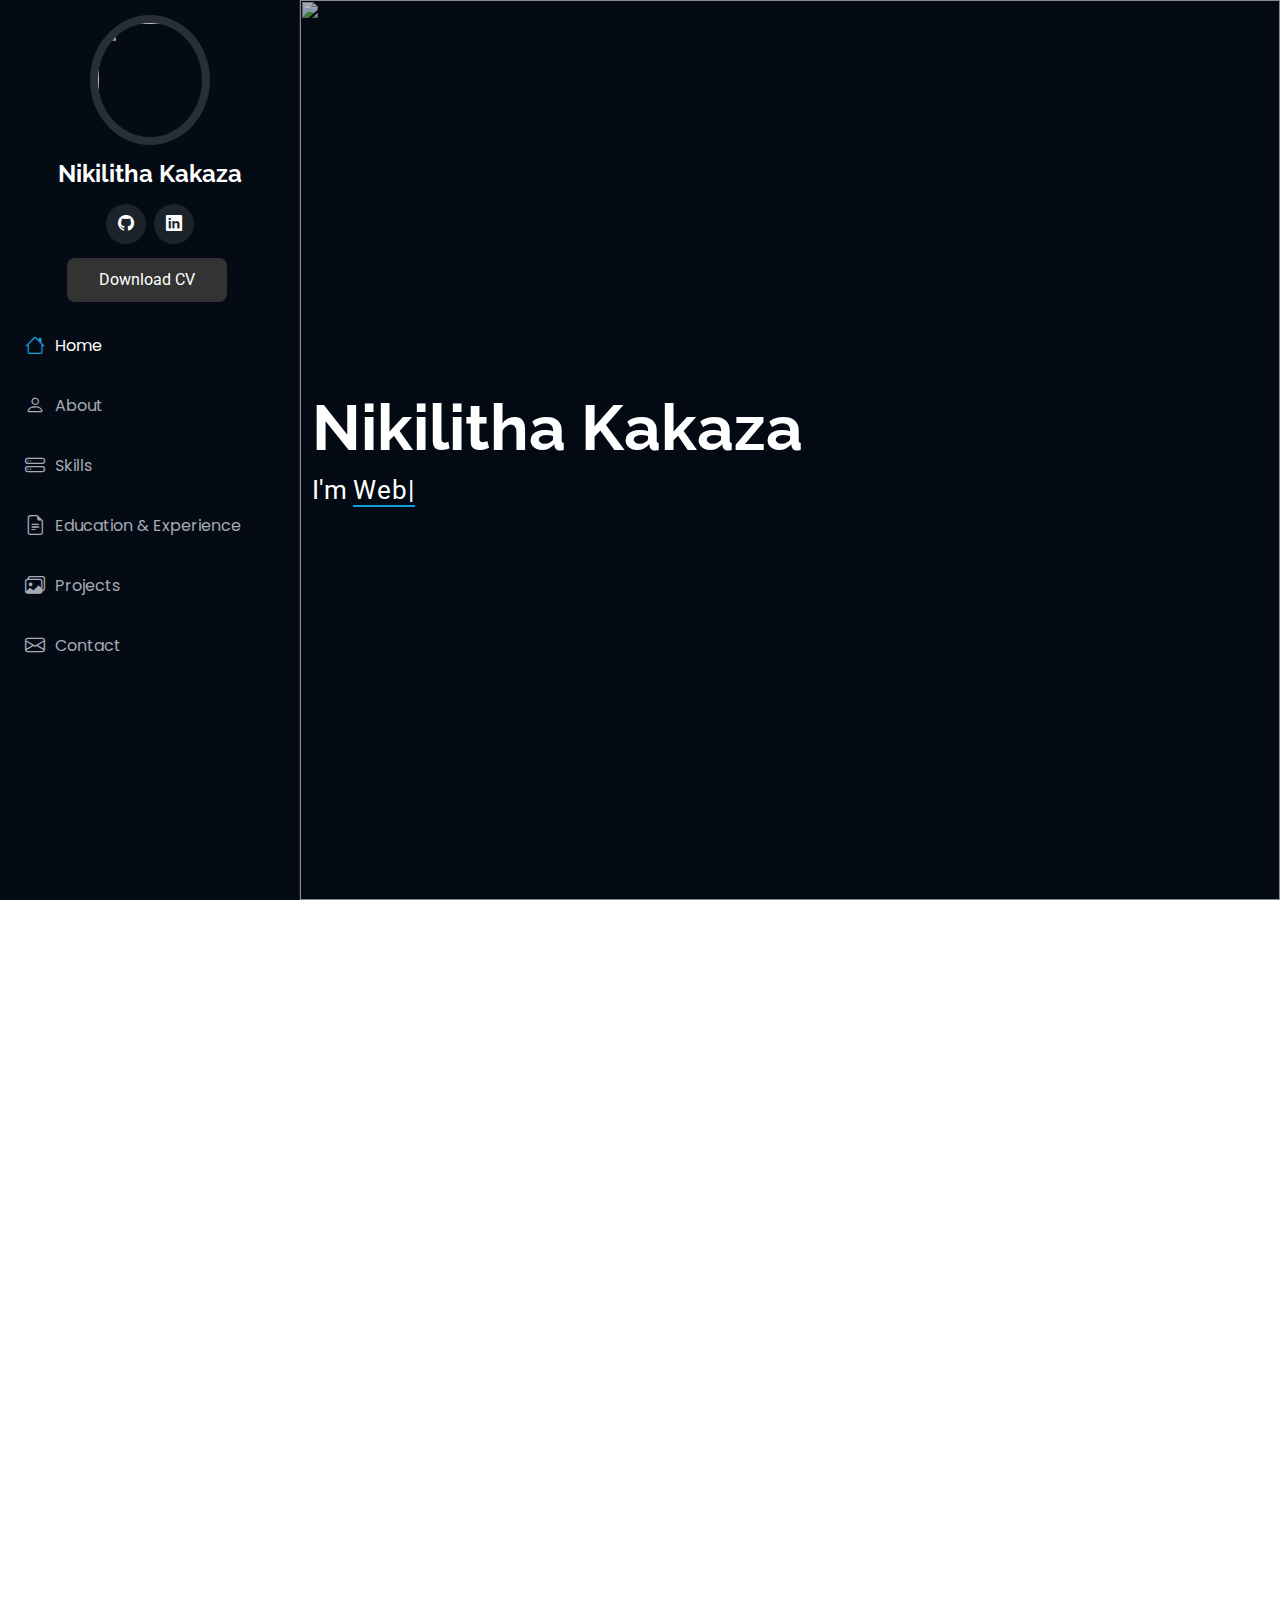
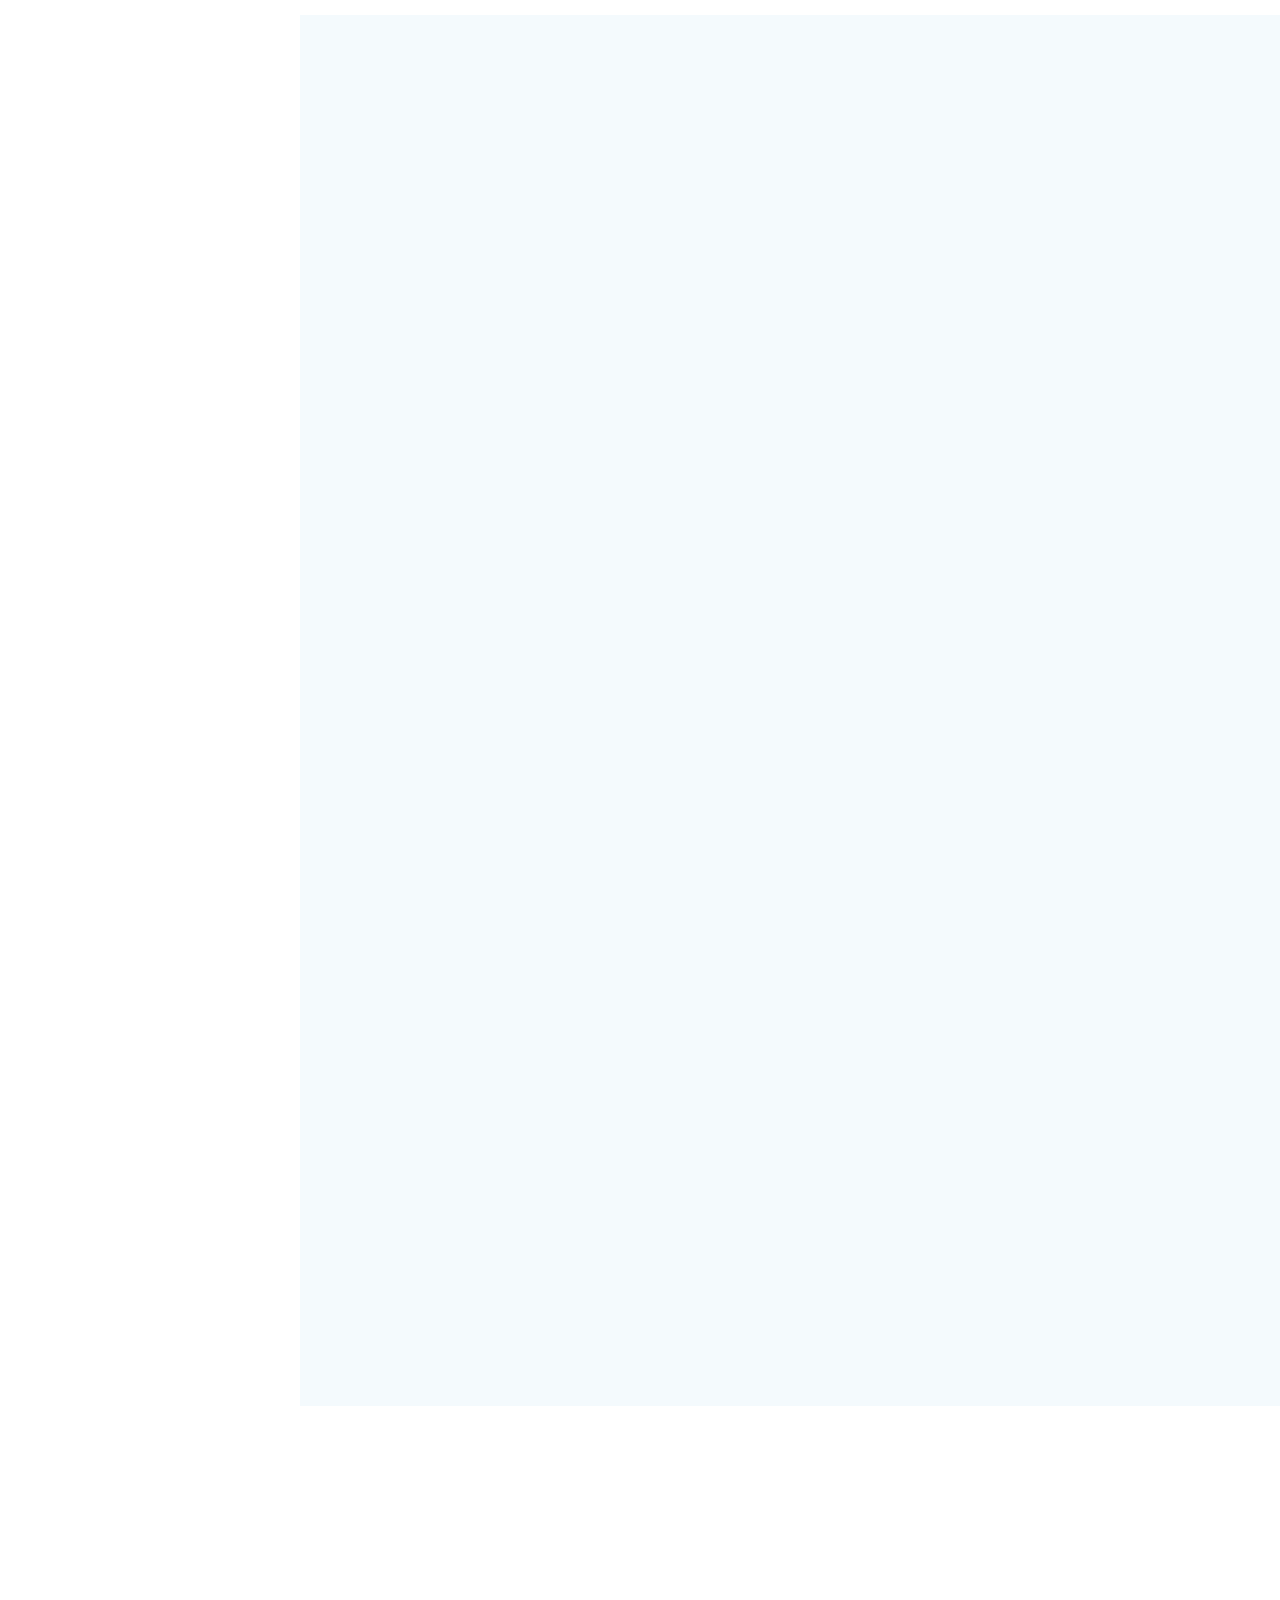
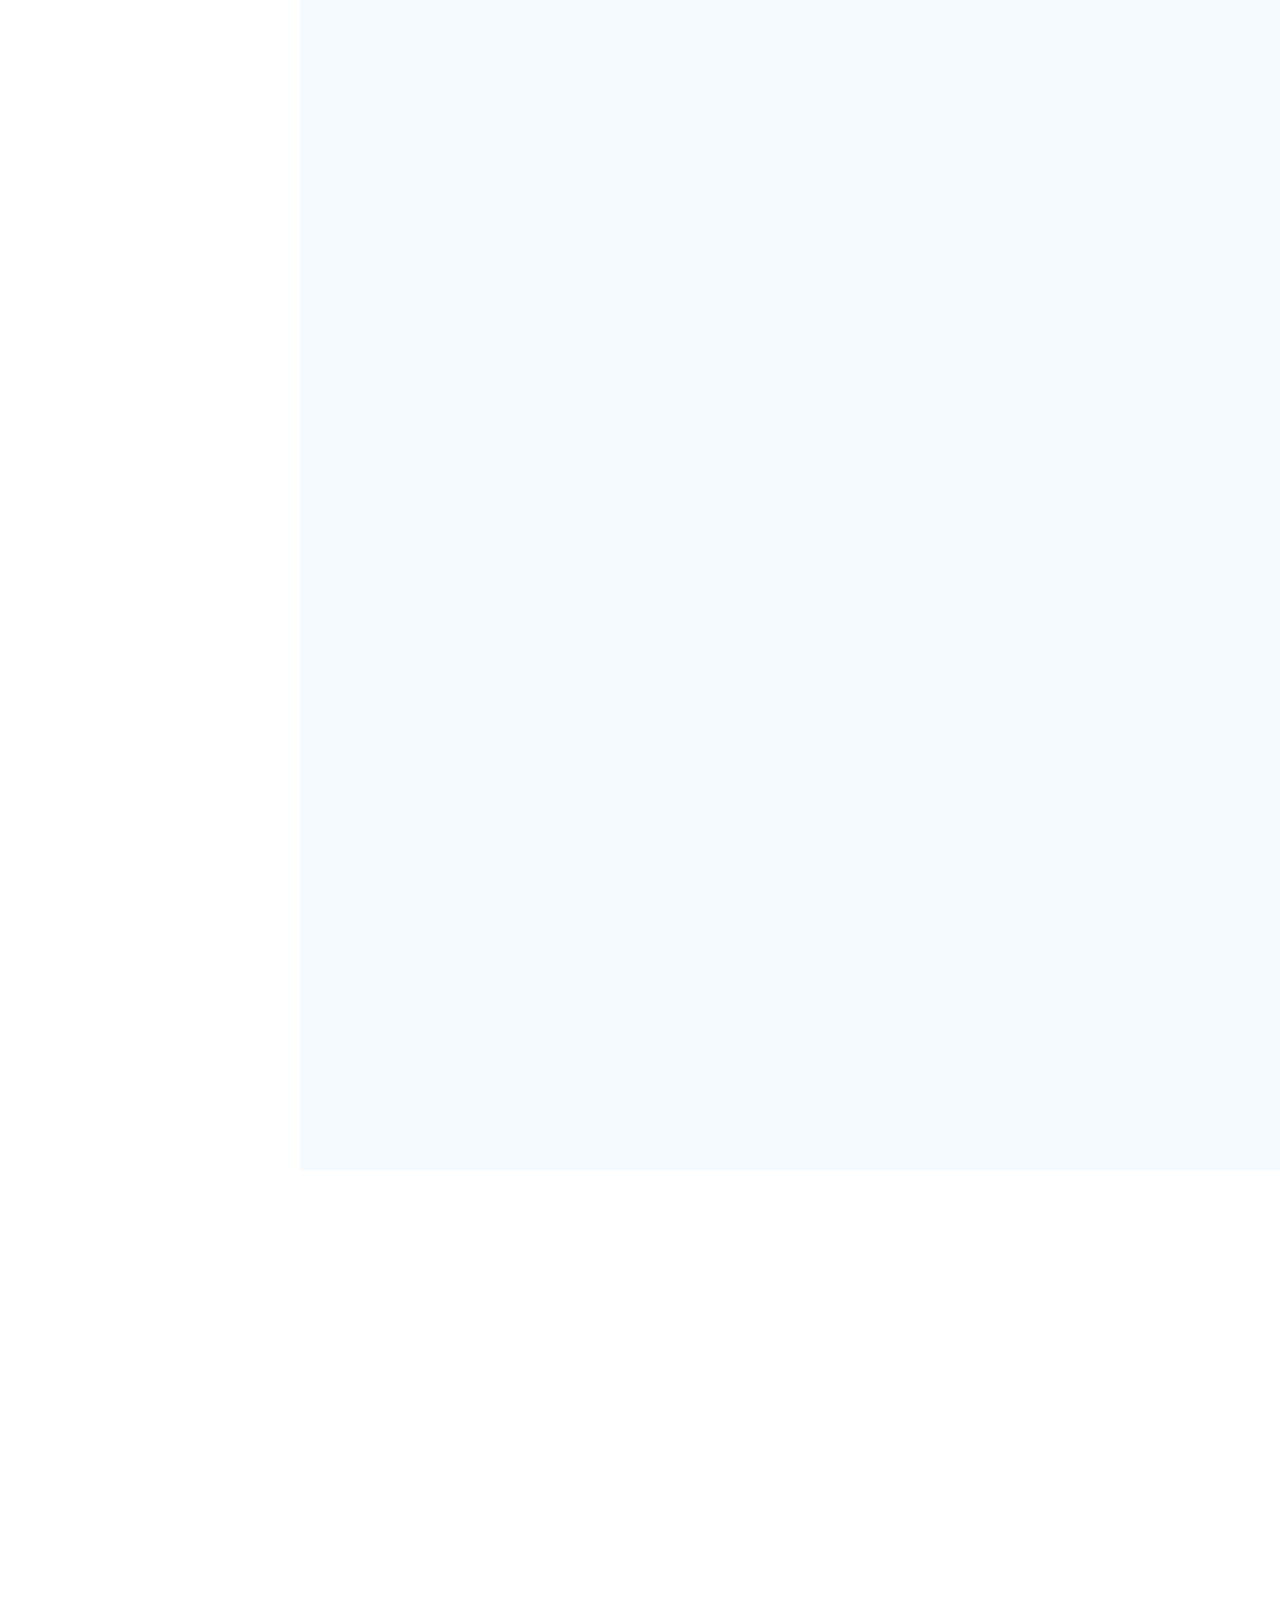
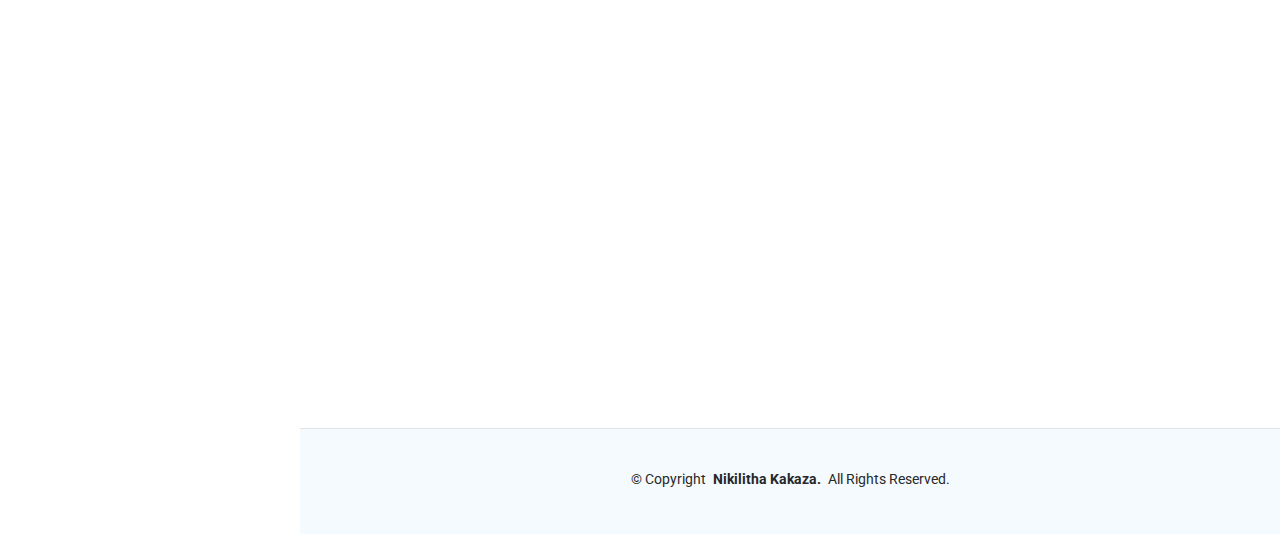
==== index.html @ fc27fd87 "editing projects" ====
<!DOCTYPE html>
<html lang="en">

<head>
  <meta charset="utf-8">
  <meta content="width=device-width, initial-scale=1.0" name="viewport">
  <title>Nikilitha Kakaza</title>
  <meta content="" name="description">
  <meta content="" name="keywords">

  <!-- Favicons -->
  <link href="assets/img/favicon.png" rel="icon">
  <link href="assets/img/apple-touch-icon.png" rel="apple-touch-icon">
  <link rel="stylesheet" href="https://cdnjs.cloudflare.com/ajax/libs/font-awesome/6.0.0-beta3/css/all.min.css">


  <!-- Fonts -->
  <link href="https://fonts.googleapis.com" rel="preconnect">
  <link href="https://fonts.gstatic.com" rel="preconnect" crossorigin>
  <link href="https://fonts.googleapis.com/css2?family=Roboto:ital,wght@0,100;0,300;0,400;0,500;0,700;0,900;1,100;1,300;1,400;1,500;1,700;1,900&family=Poppins:ital,wght@0,100;0,200;0,300;0,400;0,500;0,600;0,700;0,800;0,900;1,100;1,200;1,300;1,400;1,500;1,600;1,700;1,800;1,900&family=Raleway:ital,wght@0,100;0,200;0,300;0,400;0,500;0,600;0,700;0,800;0,900;1,100;1,200;1,300;1,400;1,500;1,600;1,700;1,800;1,900&display=swap" rel="stylesheet">

  <!-- Vendor CSS Files -->
  <link href="assets/vendor/bootstrap/css/bootstrap.min.css" rel="stylesheet">
  <link href="assets/vendor/bootstrap-icons/bootstrap-icons.css" rel="stylesheet">
  <link href="assets/vendor/aos/aos.css" rel="stylesheet">
  <link href="assets/vendor/glightbox/css/glightbox.min.css" rel="stylesheet">
  <link href="assets/vendor/swiper/swiper-bundle.min.css" rel="stylesheet">

  <!-- Main CSS File -->
  <link href="assets/css/main.css" rel="stylesheet">

  <!-- =======================================================
  * Template Name: iPortfolio
  * Template URL: https://bootstrapmade.com/iportfolio-bootstrap-portfolio-websites-template/
  * Updated: Jun 29 2024 with Bootstrap v5.3.3
  * Author: BootstrapMade.com
  * License: https://bootstrapmade.com/license/
  ======================================================== -->
</head>

<body class="index-page">

  <header id="header" class="header dark-background d-flex flex-column">
    <i class="header-toggle d-xl-none bi bi-list"></i>

    <div class="profile-img">
      <img id="prof" src="https://nikilitha26.github.io/vue.jsImages/WhatsApp%20Image%202024-10-18%20at%2014.58.15_c4667568.jpg" alt="" class="img-fluid rounded-circle">
    </div>

    <a href="index.html" class="logo d-flex align-items-center justify-content-center">
      <!-- Uncomment the line below if you also wish to use an image logo -->
      <!-- <img src="assets/img/logo.png" alt=""> -->
      <h1 class="sitename">Nikilitha Kakaza</h1>
    </a>

    <div class="social-links text-center">
      <!-- <a href="#" class="twitter"><i class="bi bi-twitter-x"></i></a> -->
      <!-- <a href="#" class="facebook"><i class="bi bi-facebook"></i></a> -->
      <!-- <a href="#" class="instagram"><i class="bi bi-instagram"></i></a> -->
      <!-- <a href="#" class="google-plus"><i class="bi bi-skype"></i></a> -->
      <a href="https://github.com/Nikilitha26" class="github"><i class="bi bi-github"></i></a>
      <a href="https://www.linkedin.com/in/nikilitha-kakaza-5a86462b9/" class="linkedin"><i class="bi bi-linkedin"></i></a>
      
    </div>
    <a href="https://nikilitha26.github.io/vue.jsImages/Nikilitha_Kakaza_Resume_61.pdf" download>
      <button id="btn" class="animate__animated animate__pulse animate__repeat animate__infinite">
          Download CV
      </button>
  </a>
    <!-- <a
      href="https://nikilitha26.github.io/vue.jsImages/Nikilitha_Kakaza_Resume_61.pdf"
      download
    >
      <button
        
      >
        Download CV
      </button>
    </a> -->


    <nav id="navmenu" class="navmenu">
      <ul>
        <li><a href="#hero" class="active"><i class="bi bi-house navicon"></i>Home</a></li>
        <li><a href="#about"><i class="bi bi-person navicon"></i> About</a></li>
        <li><a href="#skills"><i class="bi bi-hdd-stack navicon"></i> Skills</a></li>
        <li><a href="#resume"><i class="bi bi-file-earmark-text navicon"></i> Education & Experience</a></li>
        <li><a href="#projects"><i class="bi bi-images navicon"></i> Projects</a></li>
        <!-- <li class="dropdown"><a href="#"><i class="bi bi-menu-button navicon"></i> <span>Dropdown</span> <i class="bi bi-chevron-down toggle-dropdown"></i></a>
          <ul>
            <li><a href="#">Dropdown 1</a></li>
            <li class="dropdown"><a href="#"><span>Deep Dropdown</span> <i class="bi bi-chevron-down toggle-dropdown"></i></a>
              <ul>
                <li><a href="#">Deep Dropdown 1</a></li>
                <li><a href="#">Deep Dropdown 2</a></li>
                <li><a href="#">Deep Dropdown 3</a></li>
                <li><a href="#">Deep Dropdown 4</a></li>
                <li><a href="#">Deep Dropdown 5</a></li>
              </ul>
            </li>
            <li><a href="#">Dropdown 2</a></li>
            <li><a href="#">Dropdown 3</a></li>
            <li><a href="#">Dropdown 4</a></li>
          </ul>
        </li> -->
        <li><a href="#contact"><i class="bi bi-envelope navicon"></i> Contact</a></li>
      </ul>
    </nav>

  </header>

  <main class="main">

    <!-- Hero Section -->
    <section id="hero" class="hero section dark-background">

      <img src="https://i.pinimg.com/736x/fa/07/6d/fa076d5eebe1a1ae8c7dc89ab86871b8.jpg" alt="" data-aos="fade-in" class="">

      <div class="container" data-aos="fade-up" data-aos-delay="100">
        <h2>Nikilitha Kakaza</h2>
        <p>I'm <span class="typed" data-typed-items="Web Developer,UI/UX Designer,A Freelancer">Designer</span><span class="typed-cursor typed-cursor--blink" aria-hidden="true"></span><span class="typed-cursor typed-cursor--blink" aria-hidden="true"></span></p>
      </div>

    </section><!-- /Hero Section -->

    <!-- About Section -->
    <section id="about" class="about section">

      <!-- Section Title -->
      <div class="container section-title" data-aos="fade-up">
        <h2>About</h2>
        <!-- <p>Magnam dolores commodi suscipit. Necessitatibus eius consequatur ex aliquid fuga eum quidem. Sit sint consectetur velit. Quisquam quos quisquam cupiditate. Et nemo qui impedit suscipit alias ea. Quia fugiat sit in iste officiis commodi quidem hic quas.</p> -->
      </div><!-- End Section Title -->

      <div class="container" data-aos="fade-up" data-aos-delay="100">

        <div class="row gy-4 justify-content-center">
          <div class="col-lg-4">
            <img id="aboutpic" src="https://nikilitha26.github.io/vue.jsImages/WhatsApp%20Image%202024-10-18%20at%2014.58.15_c4667568.jpg" class="img-fluid" alt="">
          </div>
          <div class="col-lg-8 content">
            <h2>Web Developer &amp; UI/UX Designer.</h2>
            <!-- <p class="fst-italic py-3">
              Lorem ipsum dolor sit amet, consectetur adipiscing elit, sed do eiusmod tempor incididunt ut labore et dolore
              magna aliqua.
            </p> -->
            <div id="web" class="row">
              <div class="col-lg-6">
                <ul>
                  <li><i class="bi bi-chevron-right"></i> <strong>Birthday:</strong> <span>26 June 2003</span></li>
                  <!-- <li><i class="bi bi-chevron-right"></i> <strong>Website:</strong> <span>www.example.com</span></li> -->
                  <li><i class="bi bi-chevron-right"></i> <strong>Phone:</strong> <span>+27 82 402 1820</span></li>
                  <li><i class="bi bi-chevron-right"></i> <strong>City:</strong> <span>Cape Town, South Africa</span></li>
                </ul>
              </div>
              <div class="col-lg-6">
                <ul>
                  <li><i class="bi bi-chevron-right"></i> <strong>Age:</strong> <span>22</span></li>
                  <!-- <li><i class="bi bi-chevron-right"></i> <strong>Degree:</strong> <span>Master</span></li> -->
                  <li><i class="bi bi-chevron-right"></i> <strong>Email:</strong> <span>kakazanikilitha544@gmail.com</span></li>
                  <li><i class="bi bi-chevron-right"></i> <strong>Freelance:</strong> <span>Available</span></li>
                </ul>
              </div>
            </div>
            <p id="py-3" class="py-3">
              My name is Nikilitha Kakaza.I chose web development because I think having an online presence is essential to any business's
               success. Although I am aware of the opportunities, I would prefer to concentrate on coding and designing stunning websites 
               rather than freelancing. I like to cook and doing make-up(content creation) on my spare time. I graduted in 2024, I graduated 
               in Psychology at the Nelson Mandela University. I did this course becaus I was not sure of what I really wanted at first, but 
               now I finally dicided to do coding which I enjoy so much. A true defination of 'follow what your heart desires'. I love exploring
                and trying out new ideas based on the knowledge I have, so if you think you share the same sentiment as mine, don't be scared to 
                contact me and we shall work magic. 😊"
            </p>
          </div>
        </div>

      </div>

    </section><!-- /About Section -->

    <!-- Stats Section -->
    <!-- <section id="stats" class="stats section">

      <div class="container" data-aos="fade-up" data-aos-delay="100">

        <div class="row gy-4">

          <div class="col-lg-3 col-md-6">
            <div class="stats-item">
              <i class="bi bi-emoji-smile"></i>
              <span data-purecounter-start="0" data-purecounter-end="232" data-purecounter-duration="1" class="purecounter"></span>
              <p><strong>Happy Clients</strong> <span>consequuntur quae</span></p>
            </div> -->
          <!-- End Stats Item -->

          <!-- <div class="col-lg-3 col-md-6">
            <div class="stats-item">
              <i class="bi bi-journal-richtext"></i>
              <span data-purecounter-start="0" data-purecounter-end="521" data-purecounter-duration="1" class="purecounter"></span>
              <p><strong>Projects</strong> <span>adipisci atque cum quia aut</span></p>
            </div> -->
          <!-- End Stats Item -->

          <!-- <div class="col-lg-3 col-md-6">
            <div class="stats-item">
              <i class="bi bi-headset"></i>
              <span data-purecounter-start="0" data-purecounter-end="1453" data-purecounter-duration="1" class="purecounter"></span>
              <p><strong>Hours Of Support</strong> <span>aut commodi quaerat</span></p>
            </div> -->
          <!-- End Stats Item -->

          <!-- <div class="col-lg-3 col-md-6">
            <div class="stats-item">
              <i class="bi bi-people"></i>
              <span data-purecounter-start="0" data-purecounter-end="32" data-purecounter-duration="1" class="purecounter"></span>
              <p><strong>Hard Workers</strong> <span>rerum asperiores dolor</span></p>
            </div> -->
          <!-- End Stats Item -->

        <!-- </div>

      </div> -->

    <!-- /Stats Section -->

    <!-- Skills Section -->
    <section id="skills" class="skills section light-background">
      <!-- Section Title -->
      <div class="container section-title" data-aos="fade-up">
        <h2>Skills</h2>
        <!-- <p>Necessitatibus eius consequatur ex aliquid fuga eum quidem sint consectetur velit</p> -->
      </div><!-- End Section Title -->
    
      <div class="container" data-aos="fade-up" data-aos-delay="100">
        <div class="row skills-content skills-animation">
          <div class="col-lg-3 col-md-6 skill-item">
            <i id="ht" class="fab fa-html5"></i>
            <span class="skill">HTML</span>
          </div><!-- End Skills Item -->
          <div class="col-lg-3 col-md-6 skill-item">
            <i id="ht" class="fab fa-css3-alt"></i>
            <span class="skill">CSS</span>
          </div><!-- End Skills Item -->
          <div class="col-lg-3 col-md-6 skill-item">
            <i id="ht" class="fab fa-js-square"></i>
            <span class="skill">JavaScript</span>
          </div><!-- End Skills Item -->
          <div class="col-lg-3 col-md-6 skill-item">
            <i id="ht" class="fab fa-bootstrap"></i>
            <span class="skill">Bootstrap</span>
          </div><!-- End Skills Item -->
          <div class="col-lg-3 col-md-6 skill-item">
            <i id="ht" class="fab fa-vuejs"></i>
            <span class="skill">Vue.js</span>
          </div><!-- End Skills Item -->
          <div class="col-lg-3 col-md-6 skill-item">
            <i id="ht" class="fas fa-database"></i>
            <span class="skill">MySQL</span>
          </div><!-- End Skills Item -->
          <div class="col-lg-3 col-md-6 skill-item">
            <i id="ht" class="fab fa-node-js"></i>
            <span class="skill">Node.js</span>
          </div><!-- End Skills Item -->
          <div class="col-lg-3 col-md-6 skill-item">
            <i id="ht" class="fab fa-figma"></i>
            <span class="skill">Figma</span>
          </div><!-- End Skills Item -->
          <div class="col-lg-3 col-md-6 skill-item">
            <i id="ht" class="fab fa-wordpress"></i>
            <span class="skill">WordPress/CMS</span>
          </div><!-- End Skills Item -->
          <div class="col-lg-3 col-md-6 skill-item">
            <i id="ht" class="fas fa-ear-listen"></i>
            <span class="skill">Good Listener</span>
          </div><!-- End Skills Item -->
          <div class="col-lg-3 col-md-6 skill-item">
            <i id="ht" class="fas fa-clock"></i>
            <span class="skill">Punctual</span>
          </div><!-- End Skills Item -->
          <div class="col-lg-3 col-md-6 skill-item">
            <i id="ht" class="fas fa-comments"></i>
            <span class="skill">Communicator</span>
          </div><!-- End Skills Item -->
        </div>
        
      
    <!-- Badges Section -->
    <div class="container section-title" data-aos="fade-up" style="margin-top: 40px;">
      <h2>Badges</h2>
    </div>
    <div class="row skills-content skills-animation">
      <div class="col-lg-4 col-md-4 skill-item">
        <i id="hi" class="fab fa-aws"></i>
        <span class="skill">AWS</span>
        <a href="https://nikilitha26.github.io/vue.jsImages/CISCO%20Certificate.pdf"><i class="fas fa-external-link-alt"></i></a>
      </div><!-- End Badges Item -->
      <div class="col-lg-4 col-md-4 skill-item">
        <i id="hi" class="fab fa-linux"></i>
        <span class="skill">Linux</span>
        <a href="https://nikilitha26.github.io/vue.jsImages/LinuxUnhatched20241011-7-rrqg0p.pdf"><i class="fas fa-external-link-alt"></i></a>
      </div><!-- End Badges Item -->
      <div class="col-lg-4 col-md-4 skill-item">
        <i id="hi" class="fas fa-network-wired"></i>
        <span class="skill">Cisco Operating Systems</span>
        <a href="https://nikilitha26.github.io/vue.jsImages/Operating_Systems_Basics_Badge20241011-7-gvw28u.pdf"><i class="fas fa-external-link-alt"></i></a>
      </div><!-- End Badges Item -->
      <div class="col-lg-4 col-md-4 skill-item">
        <i id="hi" class="fab fa-js"></i>
        <span class="skill">Cisco JS Essential-2</span>
        <a href="https://nikilitha26.github.io/vue.jsImages/JavaScript_Essentials_2_Badge20241129-24-6tbh4o.pdf"><i class="fas fa-external-link-alt"></i></a>
      </div><!-- End Badges Item -->
      <div class="col-lg-4 col-md-4 skill-item">
        <i id="hi" class="fab fa-python"></i>
        <span class="skill">Python Essential-1</span>
        <a href="https://nikilitha26.github.io/vue.jsImages/Python%20Essential%201.pdf"><i class="fas fa-external-link-alt"></i></a>
      </div><!-- End Badges Item -->
      <div class="col-lg-4 col-md-4 skill-item">
        <i id="hi" class="fab fa-wordpress"></i>
        <span class="skill">WordPress Portfolio</span>
        <a href="https://nikilitha26.github.io/vue.jsImages/WordPress.png"><i class="fas fa-external-link-alt"></i></a>
      </div><!-- End Badges Item -->
      <div id="hey" class="col-lg-4 col-md-4 skill-item">
        <i id="hi" class="fab fa-wordpress"></i>
        <span class="skill">WordPress eCommerce</span>
        <a href="https://nikilitha26.github.io/vue.jsImages/APIs.png"><i class="fas fa-external-link-alt"></i></a>
      </div><!-- End Badges Item -->
        </div>
      </div>
    </section><!-- /Skills Section -->
    
    
    
    

    <!-- Education & Experience Section -->
    <section id="resume" class="resume section">

      <!-- Section Title -->
      <div class="container section-title" data-aos="fade-up">
        <h2>Education & Experience</h2>
        <!-- <p>Magnam dolores commodi suscipit. Necessitatibus eius consequatur ex aliquid fuga eum quidem. Sit sint consectetur velit. Quisquam quos quisquam cupiditate. Et nemo qui impedit suscipit alias ea. Quia fugiat sit in iste officiis commodi quidem hic quas.</p> -->
      </div><!-- End Section Title -->

      <div class="container">

        <div class="row">

          <div class="col-lg-6" data-aos="fade-up" data-aos-delay="100">
            <h3 class="resume-title">Sumary</h3>

            <div class="resume-item pb-0">
              <h4>Nikilitha Kakaza</h4>
              <p><em>Innovative and deadline-driven Web Developer with 10 months of experience designing and developing user-centered digital/print websites from initial concept to final, polished deliverable.</em></p>
              <ul>
                <li>Khayelitsha,Cape Town</li>
                <li>+27 82 402 1820</li>
                <li>kakazanikilitha544@gmail.com</li>
              </ul>
            </div><!-- Edn Resume Item -->

            <h3 class="resume-title">Education</h3>
            <div class="resume-item">
              <h4>Grade 8</h4>
              <h5>2017 - 2020</h5>
              <p><em>Zola Bussiness High School, CPT</em></p>
              <p>I did my grade 8 in this institution.</p>
            </div><!-- Edn Resume Item -->
            <div class="resume-item">
              <h4>Matric Certificate</h4>
              <h5>2017 - 2020</h5>
              <p><em>Intlanganiso Senior Secondary School, CPT</em></p>
              <p>I did the rest of my high school years in this institution (grade 9-12). I passed my metric in this school.</p>
            </div><!-- Edn Resume Item -->
            <div class="resume-item">
              <h4>Bachelor Of Arts In Psychology</h4>
              <h5>2021 - 2023</h5>
              <p><em>Nelson Mandela University, PE</em></p>
              <p>I started my university journey in this institution and I graduated early in April 2024.</p>
            </div><!-- Edn Resume Item -->
            <div class="resume-item">
              <h4>Web Development</h4>
              <h5>2024 - 2024</h5>
              <p><em>Life Choices Academy, CPT</em></p>
              <p>Started my coding journey in this academy. Studying to become a full stack web developer.</p>
            </div><!-- Edn Resume Item -->

          </div>

          <div class="col-lg-6" data-aos="fade-up" data-aos-delay="200">
            <h3 class="resume-title">Professional Experience</h3>
            <div class="resume-item">
              <h4>Architect Job Shadowing</h4>
              <h5>2019(5 days)</h5>
              <p><em>dhk Architects, CPT </em></p>
              <ul>
                <li>I learned about the architectural design process, from initial sketches to detailed plans.</li>
                <li>I gained insight into project management and coordination with different teams. </li>
                <li>I developed proficiency in using architectural software like AutoCAD and Revit.</li>
                <li>I observed client meetings and presentations to understand effective communication in architecture.</li>
              </ul>
            </div><!-- Edn Resume Item -->

            <div class="resume-item">
              <h4>Web Developer & UI/UX Designer</h4>
              <h5>2024 - Present</h5>
              <p><em>Life Choices Studio</em></p>
              <ul>
                <li>I developed and maintained websites, focusing on improving user experience.</li>
                <li>I collaborated with designers and back-end developers to implement new features, using Python& C# (FLASK)</li>
                <li>I gained hands-on experience with HTML, CSS, JavaScript, and various frameworks.</li>
                <li>I participated in code reviews and learned best practices for web development.</li>
              </ul>
            </div><!-- Edn Resume Item -->

          </div>

        </div>

      </div>

    </section><!-- /Resume Section -->

    <!-- Portfolio Section -->
    <section id="projects" class="portfolio section light-background">

      <!-- Section Title -->
      <div class="container section-title" data-aos="fade-up">
        <h2>Projects</h2>
        <!-- <p>Magnam dolores commodi suscipit. Necessitatibus eius consequatur ex aliquid fuga eum quidem. Sit sint consectetur velit. Quisquam quos quisquam cupiditate. Et nemo qui impedit suscipit alias ea. Quia fugiat sit in iste officiis commodi quidem hic quas.</p> -->
      </div><!-- End Section Title -->

      <div class="container">

        <div class="isotope-layout" data-default-filter="*" data-layout="masonry" data-sort="original-order">

          <!-- <ul class="portfolio-filters isotope-filters" data-aos="fade-up" data-aos-delay="100">
            <li data-filter="*" class="filter-active">All</li>
            <li data-filter=".filter-app">App</li>
            <li data-filter=".filter-product">Product</li>
            <li data-filter=".filter-branding">Branding</li>
            <li data-filter=".filter-books">Books</li> -->
          </ul><!-- End Portfolio Filters -->

          <div class="row gy-4 isotope-container" data-aos="fade-up" data-aos-delay="200">

            <div class="col-lg-4 col-md-6 portfolio-item isotope-item filter-app">
              <div class="portfolio-content h-100">
                <img id="imgg" src="https://i.pinimg.com/736x/bf/8f/fd/bf8ffd20c0edee838d20063d71db2ba4.jpg" class="img-fluid" alt="">
                <div class="portfolio-info">
                  <h4>TrendFusion</h4>
                  <p> TrendFusion is a retro-themed eCommerce template for WooCommerce
                    and Bricks Builder, emphasizing clean code, responsive design, 
                    and easy customization. It includes all essential eCommerce pages
                     and is ideal for fashion and lifestyle brands. The template 
                     features bold typography, vintage gradients, and minimalist grids, with SEO optimization to boost store rankings.</p>
                  <!-- <a href="https://github.com/your-repo" title="GitHub" class="github-link"><i class="fab fa-github"></i></a> -->
                  <a href="https://dev-e-commerce-niki.pantheonsite.io/"><i id="linki" class="fas fa-external-link-alt"></i></a>
                </div>
              </div>
            </div><!-- End Portfolio Item -->
            
            <div class="col-lg-4 col-md-6 portfolio-item isotope-item filter-product">
              <div class="portfolio-content h-100">
                <img id="imgg" src="https://i.pinimg.com/736x/f8/94/74/f89474872b8cc882055d904fbf47b500.jpg" class="img-fluid" alt="">
                <div class="portfolio-info">
                  <h4>PokeDex</h4>
                  <p>Our team developed a PokeDex using Python, featuring a user-friendly interface and real-time data retrieval. This project allowed us to efficiently display detailed Pokémon information while enhancing our coding and collaboration skills. It was a fun and educational tool for Pokémon enthusiasts. Working together on this project strengthened our teamwork and problem-solving abilities, making the experience both rewarding and enjoyable.</p>
                  <a href="https://github.com/ImaraanSheldon/pokedex" title="GitHub" class="github-link"><i class="bi bi-github"></i></a>
                  <a href="https://pokemon-beta-livid.vercel.app/"><i id="linki" class="fas fa-external-link-alt"></i></a>
                </div>
              </div>
            </div><!-- End Portfolio Item -->

            <div class="col-lg-4 col-md-6 portfolio-item isotope-item filter-product">
              <div class="portfolio-content h-100">
                <img id="imgg" src="https://i.pinimg.com/736x/06/83/2b/06832b54180efe946e8fb6ad82726e55.jpg" class="img-fluid" alt="">
                <div class="portfolio-info">
                  <h4>MindWell</h4>
                  <p>MindWell is a mental health care platform designed to provide easy access to high-quality and affordable 
                    mental health services across South Africa. The platform is built using a variety of cutting-edge technologies,
                     including Vue.js, Node.js, MySQL, HTML, JavaScript, CSS, and Bootstrap.</p>
                  <a href="https://github.com/Nikilitha26/capstoneProject.git" title="GitHub" class="github-link"><i class="bi bi-github"></i></a>
                  <a href="https://capstoneproject-dcb91.web.app/"><i id="linki" class="fas fa-external-link-alt"></i></a>
                </div>
              </div>
            </div><!-- End Portfolio Item -->
            
            <div class="col-lg-4 col-md-6 portfolio-item isotope-item filter-product">
              <div class="portfolio-content h-100">
                <img id="imgg" src="https://i.pinimg.com/736x/5b/4b/54/5b4b5448adad818d08d7dcb874022803.jpg" class="img-fluid" alt="">
                <div class="portfolio-info">
                  <h4>Majestic Scent</h4>
                  <p>Majestic Scent Perfume Company is an ecommerce platform that provides a wide selection of high-quality fragrances.
                     The platform is built using the latest web technologies, including Vue.js, Node.js, MySQL, HTML, JavaScript, CSS,
                      and Bootstrap, to provide an intuitive and responsive user experience.</p>
                  <a href="https://github.com/DanielUmetor/nodejsEOMP.git" title="GitHub" class="github-link"><i class="bi bi-github"></i></a>
                  <a href="https://nodeeomp-76594.web.app/"><i id="linki" class="fas fa-external-link-alt"></i></a>
                </div>
              </div>
            </div><!-- End Portfolio Item -->


            
            <div class="col-lg-4 col-md-6 portfolio-item isotope-item filter-product">
              <div class="portfolio-content h-100">
                <img id="imgg" src="https://i.pinimg.com/736x/00/06/39/00063956c63f1bf6e42d15e58385646a.jpg" class="img-fluid" alt="">
                <div class="portfolio-info">
                  <h4>Niki's Flex Fit</h4>
                  <p>Niki's Flex Fit Gym Wear is an ecommerce platform that offers high-quality and stylish workout clothing and accessories for 
                    women. Developed using cutting-edge web technologies, including HTML, JavaScript, CSS, and Bootstrap,
                     the site provides a seamless and responsive shopping experience for customers.</p>
                  <a href="https://github.com/Nikilitha26/e-commerce" title="GitHub" class="github-link"><i class="bi bi-github"></i></a>
                  <a href="https://e-commerce-black-nine.vercel.app/"><i id="linki" class="fas fa-external-link-alt"></i></a>
                </div>
              </div>
            </div><!-- End Portfolio Item -->

            <div class="col-lg-4 col-md-6 portfolio-item isotope-item filter-product">
              <div class="portfolio-content h-100">
                <img id="imgg" src="https://i.pinimg.com/736x/03/da/6f/03da6f191fafdf69de4f58f159c024e6.jpg" class="img-fluid" alt="">
                <div class="portfolio-info">
                  <h4>SWEGGA Project</h4>
                  <p>Swegga is a dynamic and interactive website that showcases the latest in fashion, music, and lifestyle trends.
                    This is a replica of the website that I created to test my abilities.
                     Designed using HTML, JavaScript, and CSS, the site provides visitors with an engaging and visually appealing user
                    experience.</p>
                  <a href="https://github.com/Nikilitha26/SWEGGA.git" title="GitHub" class="github-link"><i class="bi bi-github"></i></a>
                  <a href="https://swegga-two.vercel.app/"><i id="linki" class="fas fa-external-link-alt"></i></a>
                </div>
              </div>
            </div><!-- End Portfolio Item -->

            <div class="col-lg-4 col-md-6 portfolio-item isotope-item filter-product">
              <div class="portfolio-content h-100">
                <img id="imgg" src="https://nikilitha26.github.io/vue.jsImages/Minimum&Maximum.jpg" class="img-fluid" alt="">
                <div class="portfolio-info">
                  <h4>Minimum And Maximum Finder</h4>
                  <p>This Minimum and Maximum Calculator is a web application that allows users to quickly and easily determine the minimum 
                    and maximum values of a set of numbers. Developed using HTML, JavaScript, and CSS, the calculator provides a simple and
                     efficient way to solve common math problems.</p>
                  <a href="https://github.com/Nikilitha26/minMax" title="GitHub" class="github-link"><i class="bi bi-github"></i></a>
                  <a href="https://min-max-six.vercel.app/"><i id="linki" class="fas fa-external-link-alt"></i></a>
                </div>
              </div>
            </div><!-- End Portfolio Item -->

            <div class="col-lg-4 col-md-6 portfolio-item isotope-item filter-product">
              <div class="portfolio-content h-100">
                <img id="imgg" src="https://i.pinimg.com/736x/c9/d3/de/c9d3de1aaf201e4dc0312ce12a284a6b.jpg" class="img-fluid" alt="">
                <div class="portfolio-info">
                  <h4>BMI-Calculator</h4>
                  <p>This BMI Calculator is a user-friendly web application that allows individuals to determine their Body Mass Index
                   (BMI) based on their height and weight. Developed using HTML, JavaScript, and CSS, the calculator offers a simple and 
                   convenient way to assess overall health and fitness.</p>
                  <a href="https://github.com/Nikilitha26/BMI-calculator.git" title="GitHub" class="github-link"><i class="bi bi-github"></i></a>
                  <a href="https://bmi-calculator-rose-seven.vercel.app//"><i id="linki" class="fas fa-external-link-alt"></i></a>
                </div>
              </div>
            </div><!-- End Portfolio Item -->

            <div class="col-lg-4 col-md-6 portfolio-item isotope-item filter-product">
              <div class="portfolio-content h-100">
                <img id="imgg" src="https://i.pinimg.com/736x/03/70/a3/0370a338e54cfcb43b9639098d437eba.jpg" class="img-fluid" alt="">
                <div class="portfolio-info">
                  <h4>Temperature Converter</h4>
                  <p>This Temperature Converter is a simple yet effective web application that allows users to convert between Fahrenheit, 
                    Celsius, and Kelvin temperatures. Developed using HTML, JavaScript, and CSS, the converter features a user-friendly interface
                    that makes temperature conversion easy and intuitive.</p>
                  <a href="https://github.com/Nikilitha26/Temperature-Converter.git" title="GitHub" class="github-link"><i class="bi bi-github"></i></a>
                  <a href="https://temperature-converter-two-mu.vercel.app/"><i id="linki" class="fas fa-external-link-alt"></i></a>
                </div>
              </div>
            </div><!-- End Portfolio Item -->
            
            <div class="col-lg-4 col-md-6 portfolio-item isotope-item filter-product">
              <div class="portfolio-content h-100">
                <img id="imgg" src="https://i.pinimg.com/736x/d5/af/c5/d5afc58d1d0edda83e9da70bd1147bbe.jpg" class="img-fluid" alt="">
                <div class="portfolio-info">
                  <h4>Interest Amount Calculator</h4>
                  <p>This Interest Amount Calculator is a web application that allows users to easily calculate the amount of interest
                     that will be accrued on a loan or investment. Developed using HTML, JavaScript, and CSS, the calculator provides a
                      user-friendly interface that makes calculating interest simple and straightforward.</p>
                  <a href="https://github.com/Nikilitha26/interestAmountTask" title="GitHub" class="github-link"><i class="bi bi-github"></i></a>
                  <a href="https://interest-amount-task.vercel.app/"><i id="linki" class="fas fa-external-link-alt"></i></a>
                </div>
              </div>
            </div><!-- End Portfolio Item -->

            <div class="col-lg-4 col-md-6 portfolio-item isotope-item filter-product">
              <div class="portfolio-content h-100">
                <img id="imgg" src="https://i.pinimg.com/736x/94/a3/61/94a361b19d69af71091867f351fc7923.jpg" class="img-fluid" alt="">
                <div class="portfolio-info">
                  <h4>AddUp Calculator</h4>
                  <p>This Add Up Calculator is a web application that provides users with a quick and easy way to add up multiple numbers.
                     Developed using HTML, JavaScript, and CSS, the calculator offers a simple and user-friendly interface that makes adding
                      up numbers a breeze.</p>
                  <a href="https://github.com/Nikilitha26/addUP" title="GitHub" class="github-link"><i class="bi bi-github"></i></a>
                  <a href="https://add-up-khaki.vercel.app/"><i id="linki" class="fas fa-external-link-alt"></i></a>
                </div>
              </div>
            </div><!-- End Portfolio Item -->

            
            

          </div><!-- End Portfolio Container -->

        </div>

      </div>

    </section><!-- /Portfolio Section -->

    <!-- Services Section -->
    <!-- <section id="services" class="services section"> -->

      <!-- Section Title -->
      <!-- <div class="container section-title" data-aos="fade-up">
        <h2>Services</h2>
        <p>Magnam dolores commodi suscipit. Necessitatibus eius consequatur ex aliquid fuga eum quidem. Sit sint consectetur velit. Quisquam quos quisquam cupiditate. Et nemo qui impedit suscipit alias ea. Quia fugiat sit in iste officiis commodi quidem hic quas.</p> -->
      <!-- End Section Title -->

      <!-- <div class="container">

        <div class="row gy-4">

          <div class="col-lg-4 col-md-6 service-item d-flex" data-aos="fade-up" data-aos-delay="100">
            <div class="icon flex-shrink-0"><i class="bi bi-briefcase"></i></div>
            <div>
              <h4 class="title"><a href="service-details.html" class="stretched-link">Lorem Ipsum</a></h4>
              <p class="description">Voluptatum deleniti atque corrupti quos dolores et quas molestias excepturi sint occaecati cupiditate non provident</p>
            </div>
          </div> -->
          <!-- End Service Item -->
<!-- 
          <div class="col-lg-4 col-md-6 service-item d-flex" data-aos="fade-up" data-aos-delay="200">
            <div class="icon flex-shrink-0"><i class="bi bi-card-checklist"></i></div>
            <div>
              <h4 class="title"><a href="service-details.html" class="stretched-link">Dolor Sitema</a></h4>
              <p class="description">Minim veniam, quis nostrud exercitation ullamco laboris nisi ut aliquip ex ea commodo consequat tarad limino ata</p>
            </div> -->
          
            <!-- End Service Item -->

          <!-- <div class="col-lg-4 col-md-6 service-item d-flex" data-aos="fade-up" data-aos-delay="300">
            <div class="icon flex-shrink-0"><i class="bi bi-bar-chart"></i></div>
            <div>
              <h4 class="title"><a href="service-details.html" class="stretched-link">Sed ut perspiciatis</a></h4>
              <p class="description">Duis aute irure dolor in reprehenderit in voluptate velit esse cillum dolore eu fugiat nulla pariatur</p>
            </div> -->
          <!-- End Service Item -->

          <!-- <div class="col-lg-4 col-md-6 service-item d-flex" data-aos="fade-up" data-aos-delay="400">
            <div class="icon flex-shrink-0"><i class="bi bi-binoculars"></i></div>
            <div>
              <h4 class="title"><a href="service-details.html" class="stretched-link">Magni Dolores</a></h4>
              <p class="description">Excepteur sint occaecat cupidatat non proident, sunt in culpa qui officia deserunt mollit anim id est laborum</p>
            </div> -->
          <!-- End Service Item -->

          <!-- <div class="col-lg-4 col-md-6 service-item d-flex" data-aos="fade-up" data-aos-delay="500">
            <div class="icon flex-shrink-0"><i class="bi bi-brightness-high"></i></div>
            <div>
              <h4 class="title"><a href="service-details.html" class="stretched-link">Nemo Enim</a></h4>
              <p class="description">At vero eos et accusamus et iusto odio dignissimos ducimus qui blanditiis praesentium voluptatum deleniti atque</p>
            </div> -->
          <!-- End Service Item -->

          <!-- <div class="col-lg-4 col-md-6 service-item d-flex" data-aos="fade-up" data-aos-delay="600">
            <div class="icon flex-shrink-0"><i class="bi bi-calendar4-week"></i></div>
            <div>
              <h4 class="title"><a href="service-details.html" class="stretched-link">Eiusmod Tempor</a></h4>
              <p class="description">Et harum quidem rerum facilis est et expedita distinctio. Nam libero tempore, cum soluta nobis est eligendi</p>
            </div> -->
          <!-- End Service Item -->
<!-- 
        </div>

      </div> -->

    <!-- /Services Section -->

    <!-- Testimonials Section -->
    <!-- <section id="testimonials" class="testimonials section light-background"> -->

      <!-- Section Title -->
      <!-- <div class="container section-title" data-aos="fade-up">
        <h2>Testimonials</h2>
        <p>Necessitatibus eius consequatur ex aliquid fuga eum quidem sint consectetur velit</p> -->
      <!-- End Section Title -->

      <!-- <div class="container" data-aos="fade-up" data-aos-delay="100">

        <div class="swiper init-swiper">
          <script type="application/json" class="swiper-config">
            {
              "loop": true,
              "speed": 600,
              "autoplay": {
                "delay": 5000
              },
              "slidesPerView": "auto",
              "pagination": {
                "el": ".swiper-pagination",
                "type": "bullets",
                "clickable": true
              },
              "breakpoints": {
                "320": {
                  "slidesPerView": 1,
                  "spaceBetween": 40
                },
                "1200": {
                  "slidesPerView": 3,
                  "spaceBetween": 1
                }
              }
            }
          </script>
          <div class="swiper-wrapper">

            <div class="swiper-slide">
              <div class="testimonial-item">
                <p>
                  <i class="bi bi-quote quote-icon-left"></i>
                  <span>Proin iaculis purus consequat sem cure digni ssim donec porttitora entum suscipit rhoncus. Accusantium quam, ultricies eget id, aliquam eget nibh et. Maecen aliquam, risus at semper.</span>
                  <i class="bi bi-quote quote-icon-right"></i>
                </p>
                <img src="assets/img/testimonials/testimonials-1.jpg" class="testimonial-img" alt="">
                <h3>Saul Goodman</h3>
                <h4>Ceo &amp; Founder</h4>
              </div> -->
            <!-- End testimonial item -->

            <!-- <div class="swiper-slide">
              <div class="testimonial-item">
                <p>
                  <i class="bi bi-quote quote-icon-left"></i>
                  <span>Export tempor illum tamen malis malis eram quae irure esse labore quem cillum quid malis quorum velit fore eram velit sunt aliqua noster fugiat irure amet legam anim culpa.</span>
                  <i class="bi bi-quote quote-icon-right"></i>
                </p>
                <img src="assets/img/testimonials/testimonials-2.jpg" class="testimonial-img" alt="">
                <h3>Sara Wilsson</h3>
                <h4>Designer</h4>
              </div> -->
            <!-- End testimonial item -->

            <!-- <div class="swiper-slide">
              <div class="testimonial-item">
                <p>
                  <i class="bi bi-quote quote-icon-left"></i>
                  <span>Enim nisi quem export duis labore cillum quae magna enim sint quorum nulla quem veniam duis minim tempor labore quem eram duis noster aute amet eram fore quis sint minim.</span>
                  <i class="bi bi-quote quote-icon-right"></i>
                </p>
                <img src="assets/img/testimonials/testimonials-3.jpg" class="testimonial-img" alt="">
                <h3>Jena Karlis</h3>
                <h4>Store Owner</h4>
              </div> -->
            <!-- End testimonial item -->

            <!-- <div class="swiper-slide">
              <div class="testimonial-item">
                <p>
                  <i class="bi bi-quote quote-icon-left"></i>
                  <span>Fugiat enim eram quae cillum dolore dolor amet nulla culpa multos export minim fugiat dolor enim duis veniam ipsum anim magna sunt elit fore quem dolore labore illum veniam.</span>
                  <i class="bi bi-quote quote-icon-right"></i>
                </p>
                <img src="assets/img/testimonials/testimonials-4.jpg" class="testimonial-img" alt="">
                <h3>Matt Brandon</h3>
                <h4>Freelancer</h4>
              </div> -->
            <!-- End testimonial item -->

            <!-- <div class="swiper-slide">
              <div class="testimonial-item">
                <p>
                  <i class="bi bi-quote quote-icon-left"></i>
                  <span>Quis quorum aliqua sint quem legam fore sunt eram irure aliqua veniam tempor noster veniam sunt culpa nulla illum cillum fugiat legam esse veniam culpa fore nisi cillum quid.</span>
                  <i class="bi bi-quote quote-icon-right"></i>
                </p>
                <img src="assets/img/testimonials/testimonials-5.jpg" class="testimonial-img" alt="">
                <h3>John Larson</h3>
                <h4>Entrepreneur</h4>
              </div> -->
           <!-- End testimonial item -->
<!-- 
          </div>
          <div class="swiper-pagination"></div>
        </div>

      </div> -->

    <!-- /Testimonials Section -->

    <!-- Contact Section -->
    <section id="contact" class="contact section">

      <!-- Section Title -->
      <div class="container section-title" data-aos="fade-up">
        <h2>Contact</h2>
        <!-- <p>Necessitatibus eius consequatur ex aliquid fuga eum quidem sint consectetur velit</p> -->
      </div><!-- End Section Title -->

      <div class="container" data-aos="fade-up" data-aos-delay="100">

        <div class="row gy-4">

          <div class="col-lg-5">

            <div class="info-wrap">
              <div class="info-item d-flex" data-aos="fade-up" data-aos-delay="200">
                <i class="bi bi-geo-alt flex-shrink-0"></i>
                <div>
                  <h3>Home Address</h3>
                  <p>SIte C, Khayelitsha, Cape Town, 7784</p>
                </div>
              </div><!-- End Info Item -->

              <div class="info-item d-flex" data-aos="fade-up" data-aos-delay="300">
                <i class="bi bi-telephone flex-shrink-0"></i>
                <div>
                  <h3>Phone Number</h3>
                  <p>+27 82 402 1820</p>
                </div>
              </div><!-- End Info Item -->

              <div class="info-item d-flex" data-aos="fade-up" data-aos-delay="400">
                <i class="bi bi-envelope flex-shrink-0"></i>
                <div>
                  <h3>Email Address</h3>
                  <p>kakazanikilitha544@gmail.com</p>
                </div>
              </div><!-- End Info Item -->

              <iframe src="https://www.google.com/maps/embed?pb=!1m18!1m12!1m3!1d50286.67946045942!2d18.684556999999998!3d-34.0304943!2m3!1f0!2f0!3f0!3m2!1i1024!2i768!4f13.1!3m3!1m2!1s0x1dcc4f2d81f6e52f%3A0x4e5f3efcc5678566!2sKhayelitsha%2C%20Cape%20Town!5e1!3m2!1sen!2sza!4v1739350617783!5m2!1sen!2sza" frameborder="0" style="border:0; width: 100%; height: 270px;" allowfullscreen="" loading="lazy" referrerpolicy="no-referrer-when-downgrade"></iframe>
              
            </div>
          </div>

          <div class="col-lg-7">
            <form id="contact-form" action="https://formspree.io/f/xanwydyn" method="post" class="php-email-form" data-aos="fade-up" data-aos-delay="200">
                <div class="row gy-4">
        
                    <div class="col-md-6">
                        <label for="name-field" class="pb-2">Your Name</label>
                        <input type="text" name="name" id="name-field" class="form-control" required>
                    </div>
        
                    <div class="col-md-6">
                        <label for="email-field" class="pb-2">Your Email</label>
                        <input type="email" class="form-control" name="email" id="email-field" required>
                    </div>
        
                    <div class="col-md-12">
                        <label for="subject-field" class="pb-2">Subject</label>
                        <input type="text" class="form-control" name="subject" id="subject-field" required>
                    </div>
        
                    <div class="col-md-12">
                        <label for="message-field" class="pb-2">Message</label>
                        <textarea class="form-control" name="message" rows="10" id="message-field" required></textarea>
                    </div>
        
                    <div class="col-md-12 text-center">
                        <!-- <div class="loading">Loading</div>
                        <div class="error-message"></div> -->
                        <div class="sent-message">Your message has been sent. Thank you!</div>
        
                        <button type="submit">Send Message</button>
                    </div>
        
                </div>
            </form>
        

        </div>

      </div>

    </section><!-- /Contact Section -->

  </main>

  <footer id="footer" class="footer position-relative light-background">

    <div class="container">
      <div class="copyright text-center ">
        <p>© <span>Copyright</span> <strong class="px-1 sitename">Nikilitha Kakaza.</strong> <span>All Rights Reserved.</span></p>
      </div>
      <div class="credits">
        <!-- All the links in the footer should remain intact. -->
        <!-- You can delete the links only if you've purchased the pro version. -->
        <!-- Licensing information: https://bootstrapmade.com/license/ -->
        <!-- Purchase the pro version with working PHP/AJAX contact form: [buy-url] -->
        <!-- Designed by <a href="https://bootstrapmade.com/">BootstrapMade</a> Distributed by <a href="https://themewagon.com">ThemeWagon</a> -->
      </div>
    </div>

  </footer>

  <!-- Scroll Top -->
  <a href="#" id="scroll-top" class="scroll-top d-flex align-items-center justify-content-center"><i class="bi bi-arrow-up-short"></i></a>

  <!-- Preloader -->
  <div id="preloader"></div>

  <!-- Vendor JS Files -->
  <script src="assets/vendor/bootstrap/js/bootstrap.bundle.min.js"></script>
  <script src="assets/vendor/php-email-form/validate.js"></script>
  <script src="assets/vendor/aos/aos.js"></script>
  <script src="assets/vendor/typed.js/typed.umd.js"></script>
  <script src="assets/vendor/purecounter/purecounter_vanilla.js"></script>
  <script src="assets/vendor/waypoints/noframework.waypoints.js"></script>
  <script src="assets/vendor/glightbox/js/glightbox.min.js"></script>
  <script src="assets/vendor/imagesloaded/imagesloaded.pkgd.min.js"></script>
  <script src="assets/vendor/isotope-layout/isotope.pkgd.min.js"></script>
  <script src="assets/vendor/swiper/swiper-bundle.min.js"></script>

  <!-- Main JS File -->
  <script src="assets/js/main.js"></script>

</body>

</html>
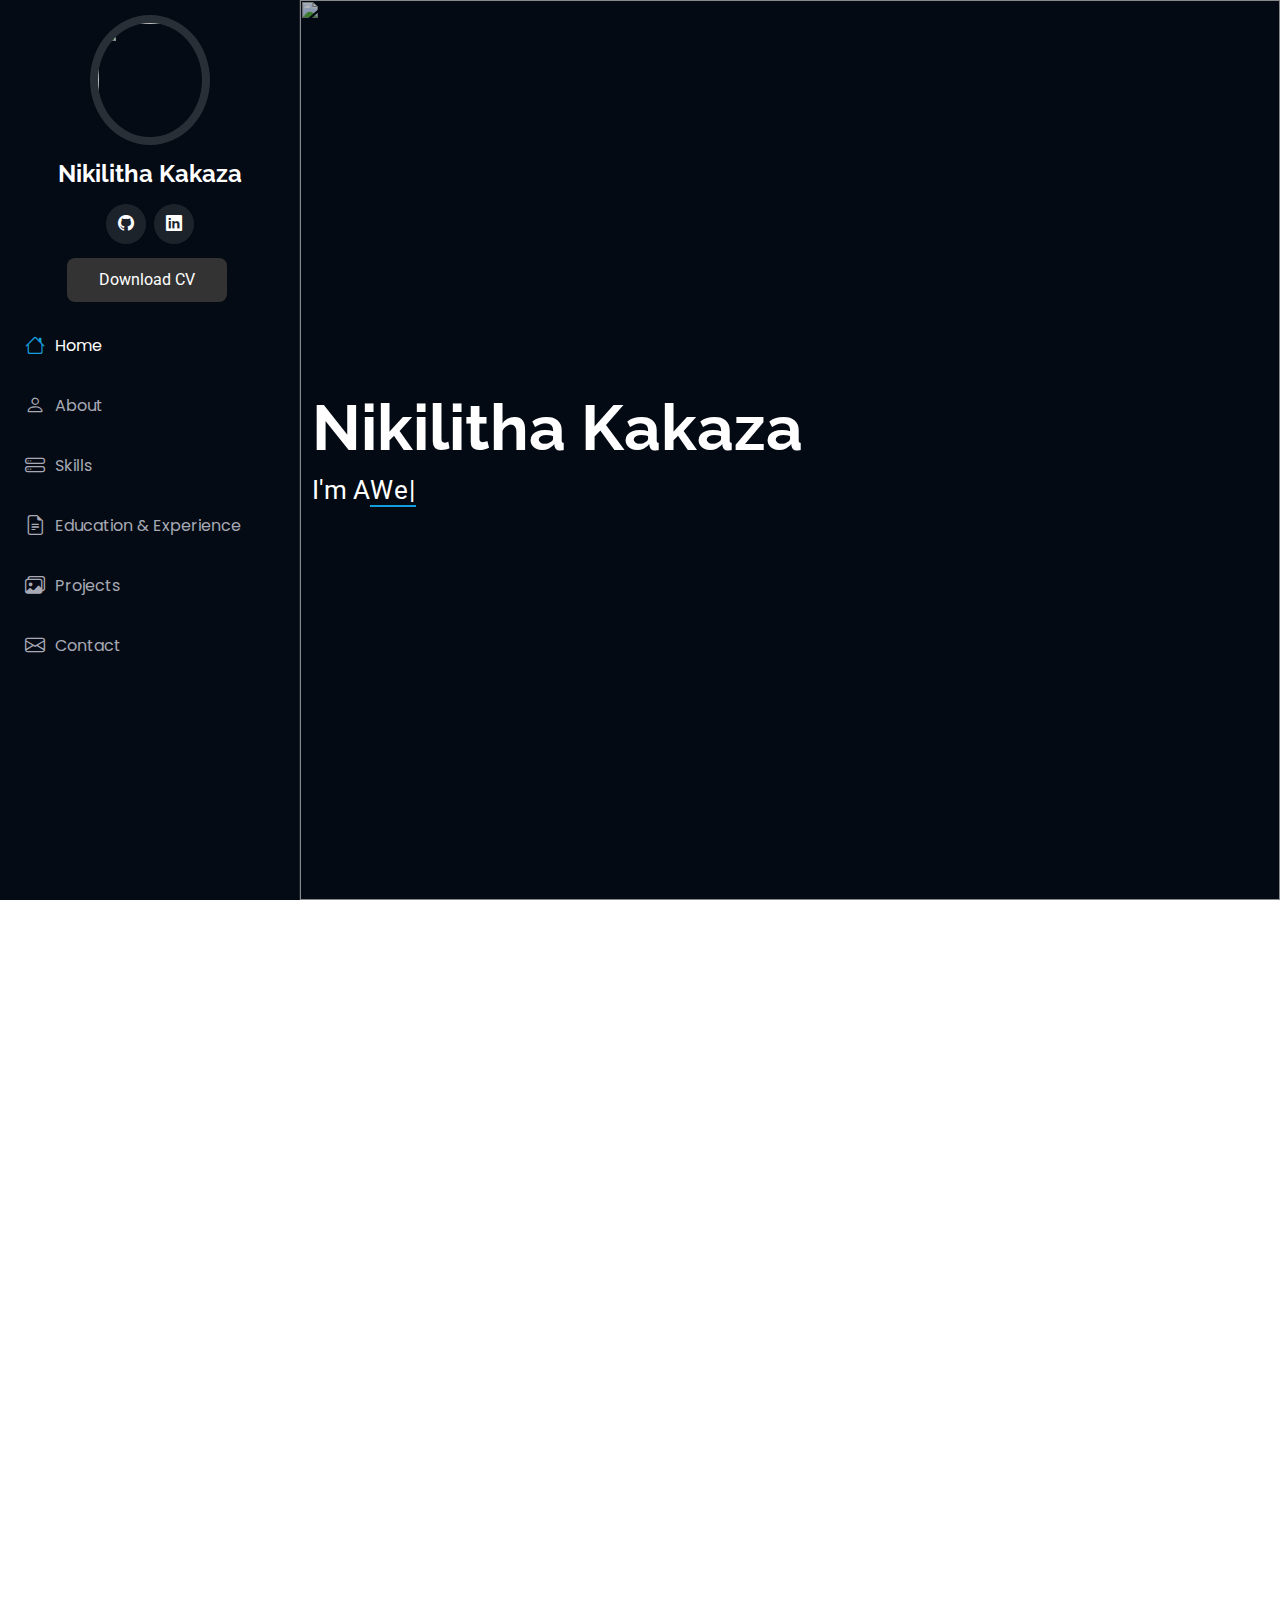
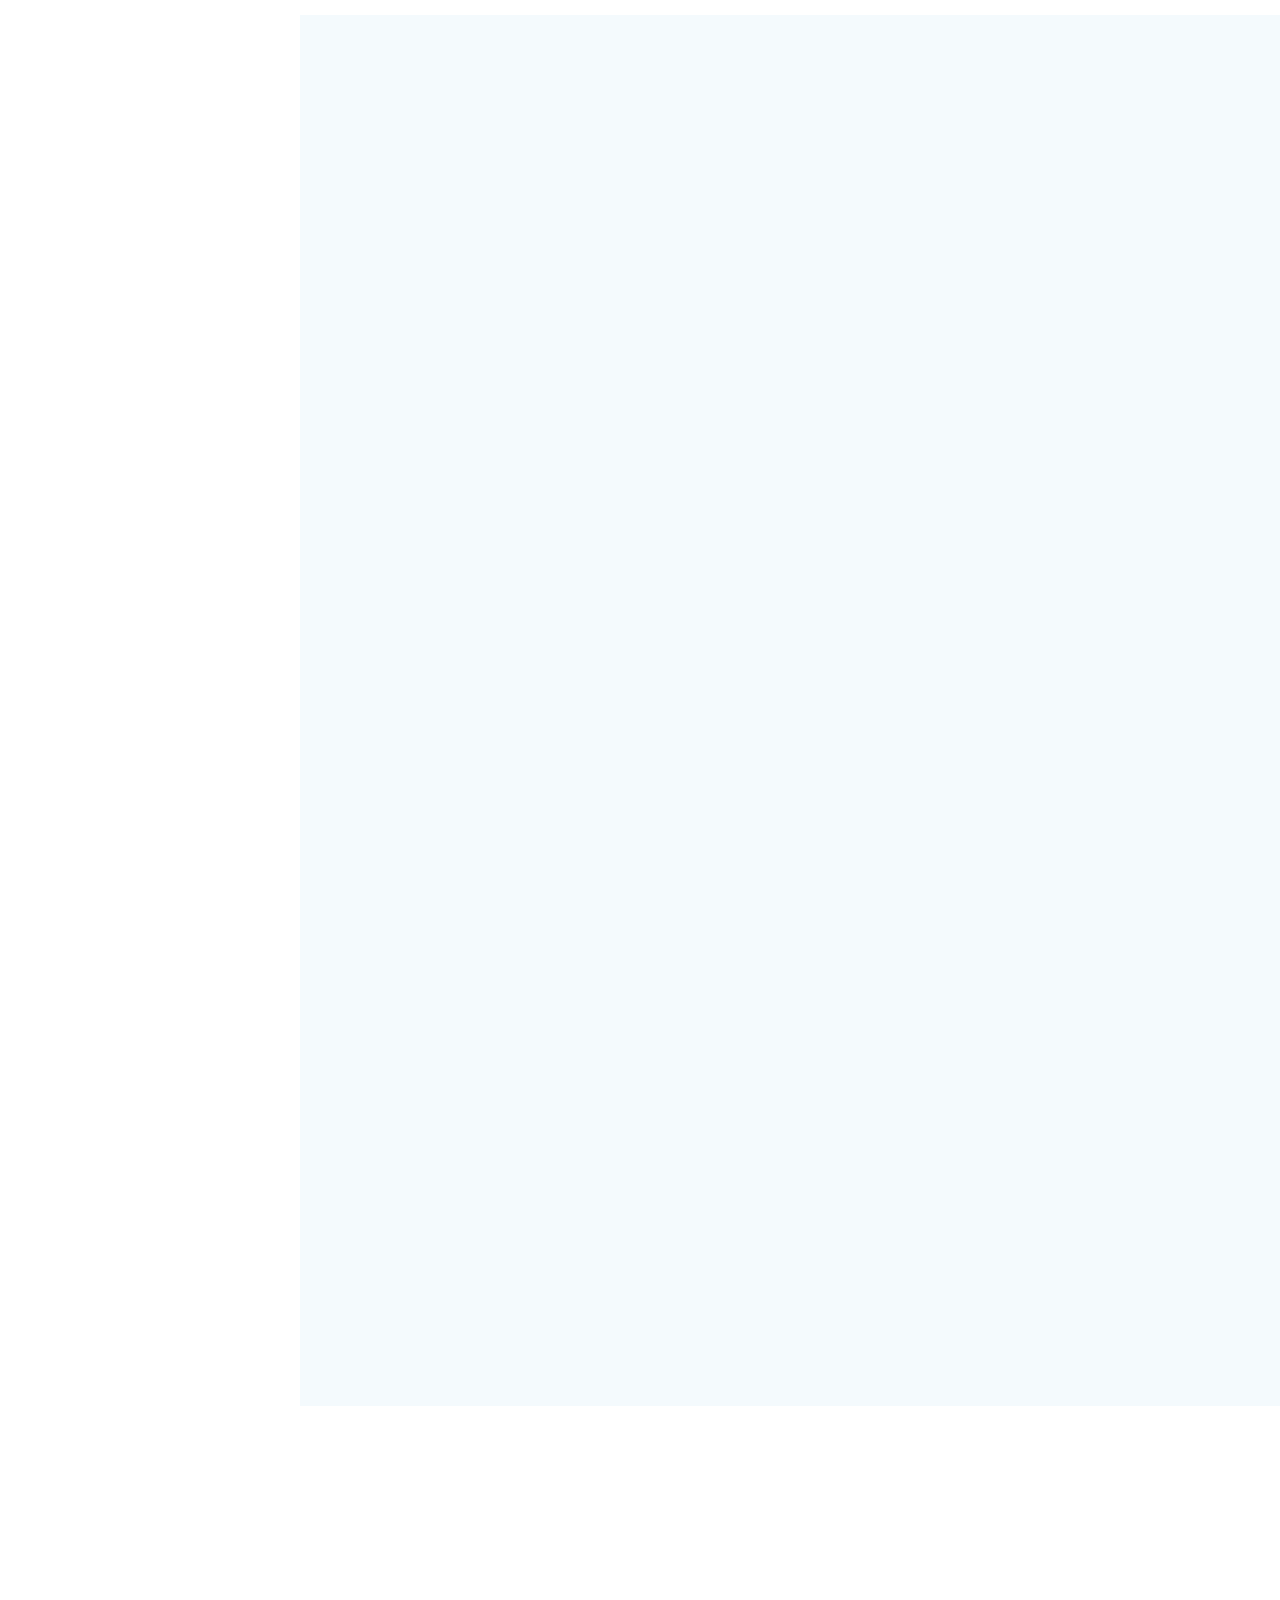
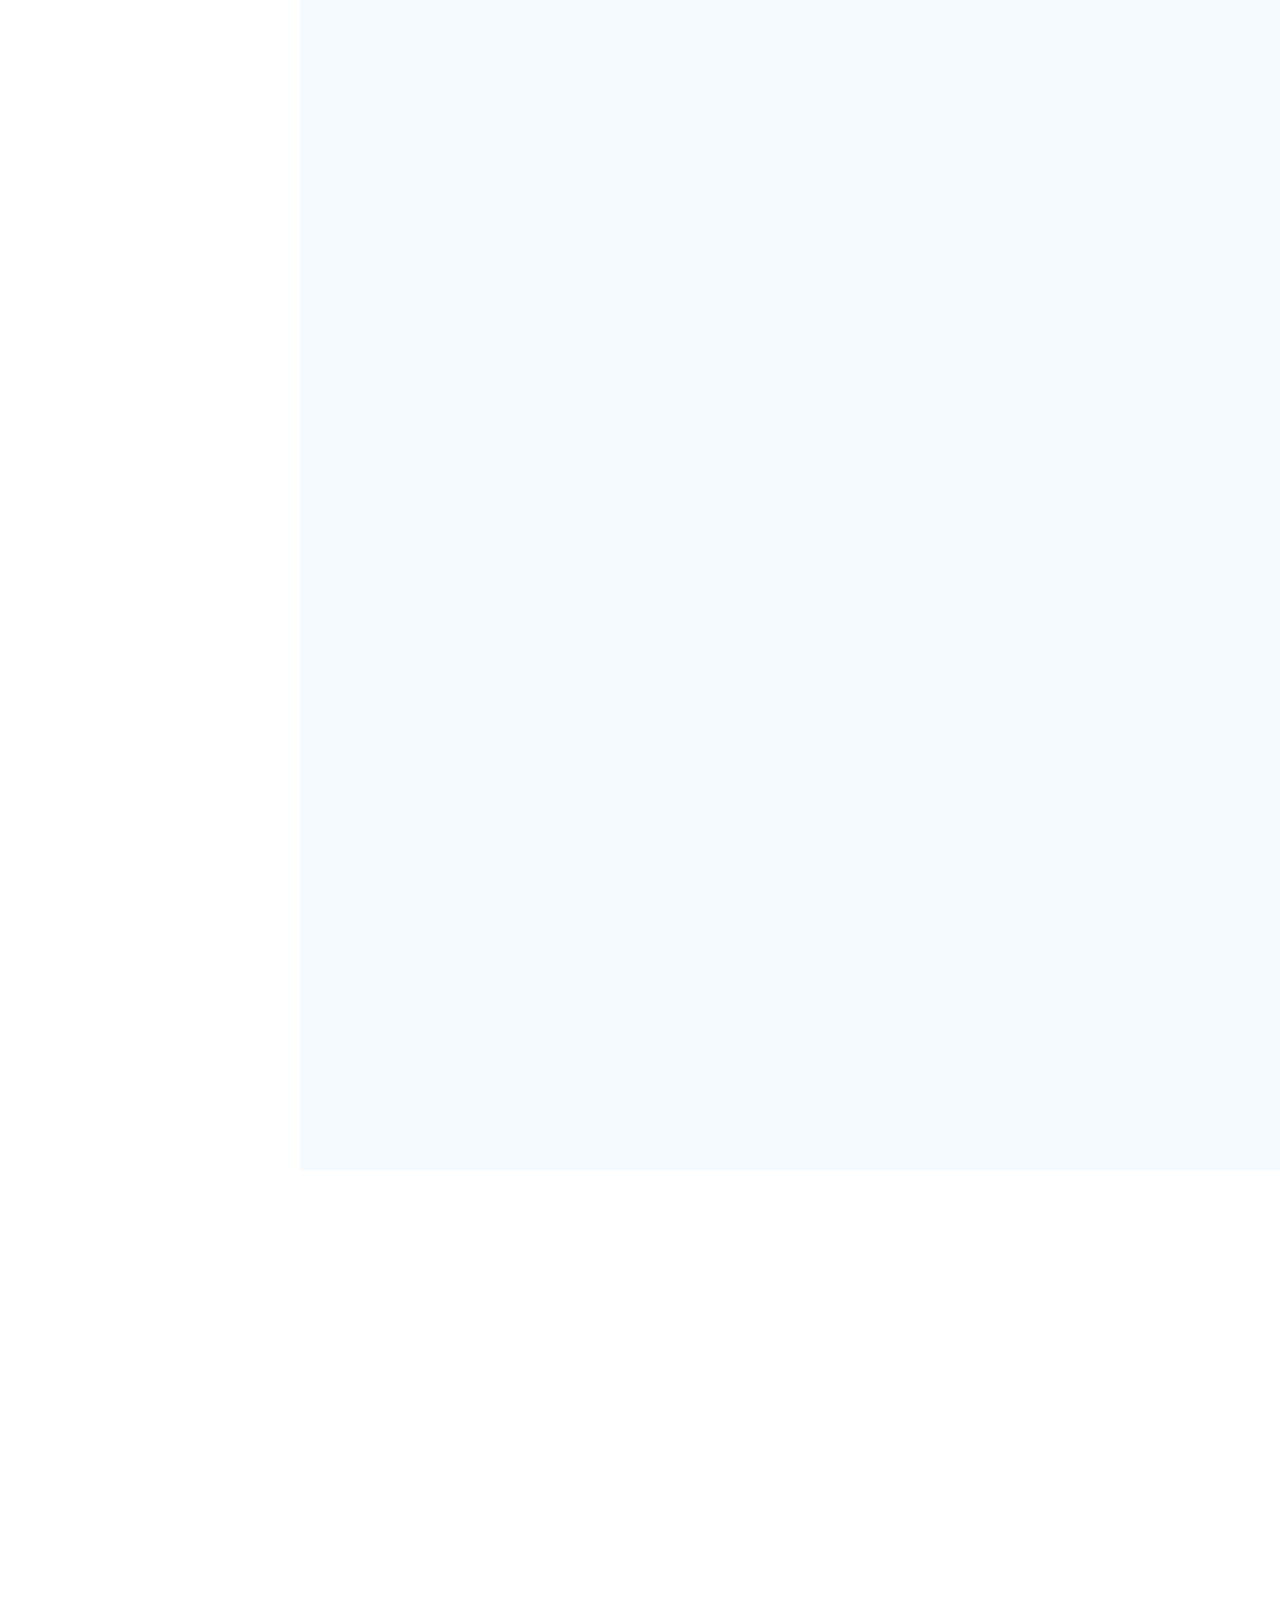
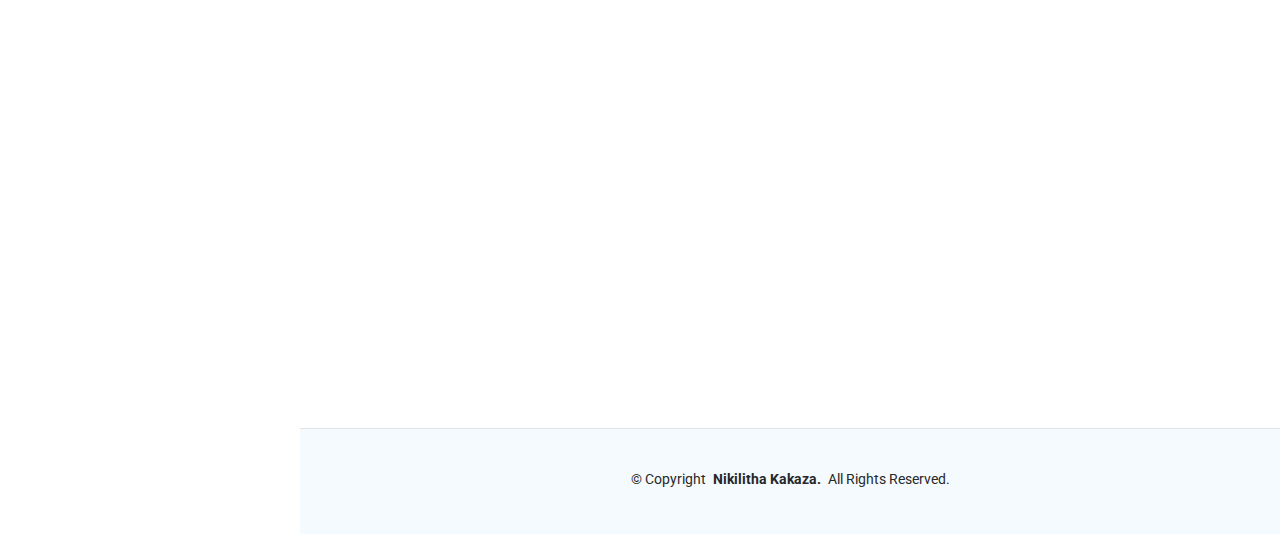
==== commit 056617fb: "edits" ====
--- a/index.html
+++ b/index.html
@@ -118,7 +118,7 @@
 
       <div class="container" data-aos="fade-up" data-aos-delay="100">
         <h2>Nikilitha Kakaza</h2>
-        <p>I'm <span class="typed" data-typed-items="Web Developer,UI/UX Designer,A Freelancer">Designer</span><span class="typed-cursor typed-cursor--blink" aria-hidden="true"></span><span class="typed-cursor typed-cursor--blink" aria-hidden="true"></span></p>
+        <p>I'm A<span class="typed" data-typed-items="Web Developer,UI/UX Designer,A Freelancer">Designer</span><span class="typed-cursor typed-cursor--blink" aria-hidden="true"></span><span class="typed-cursor typed-cursor--blink" aria-hidden="true"></span></p>
       </div>
 
     </section><!-- /Hero Section -->
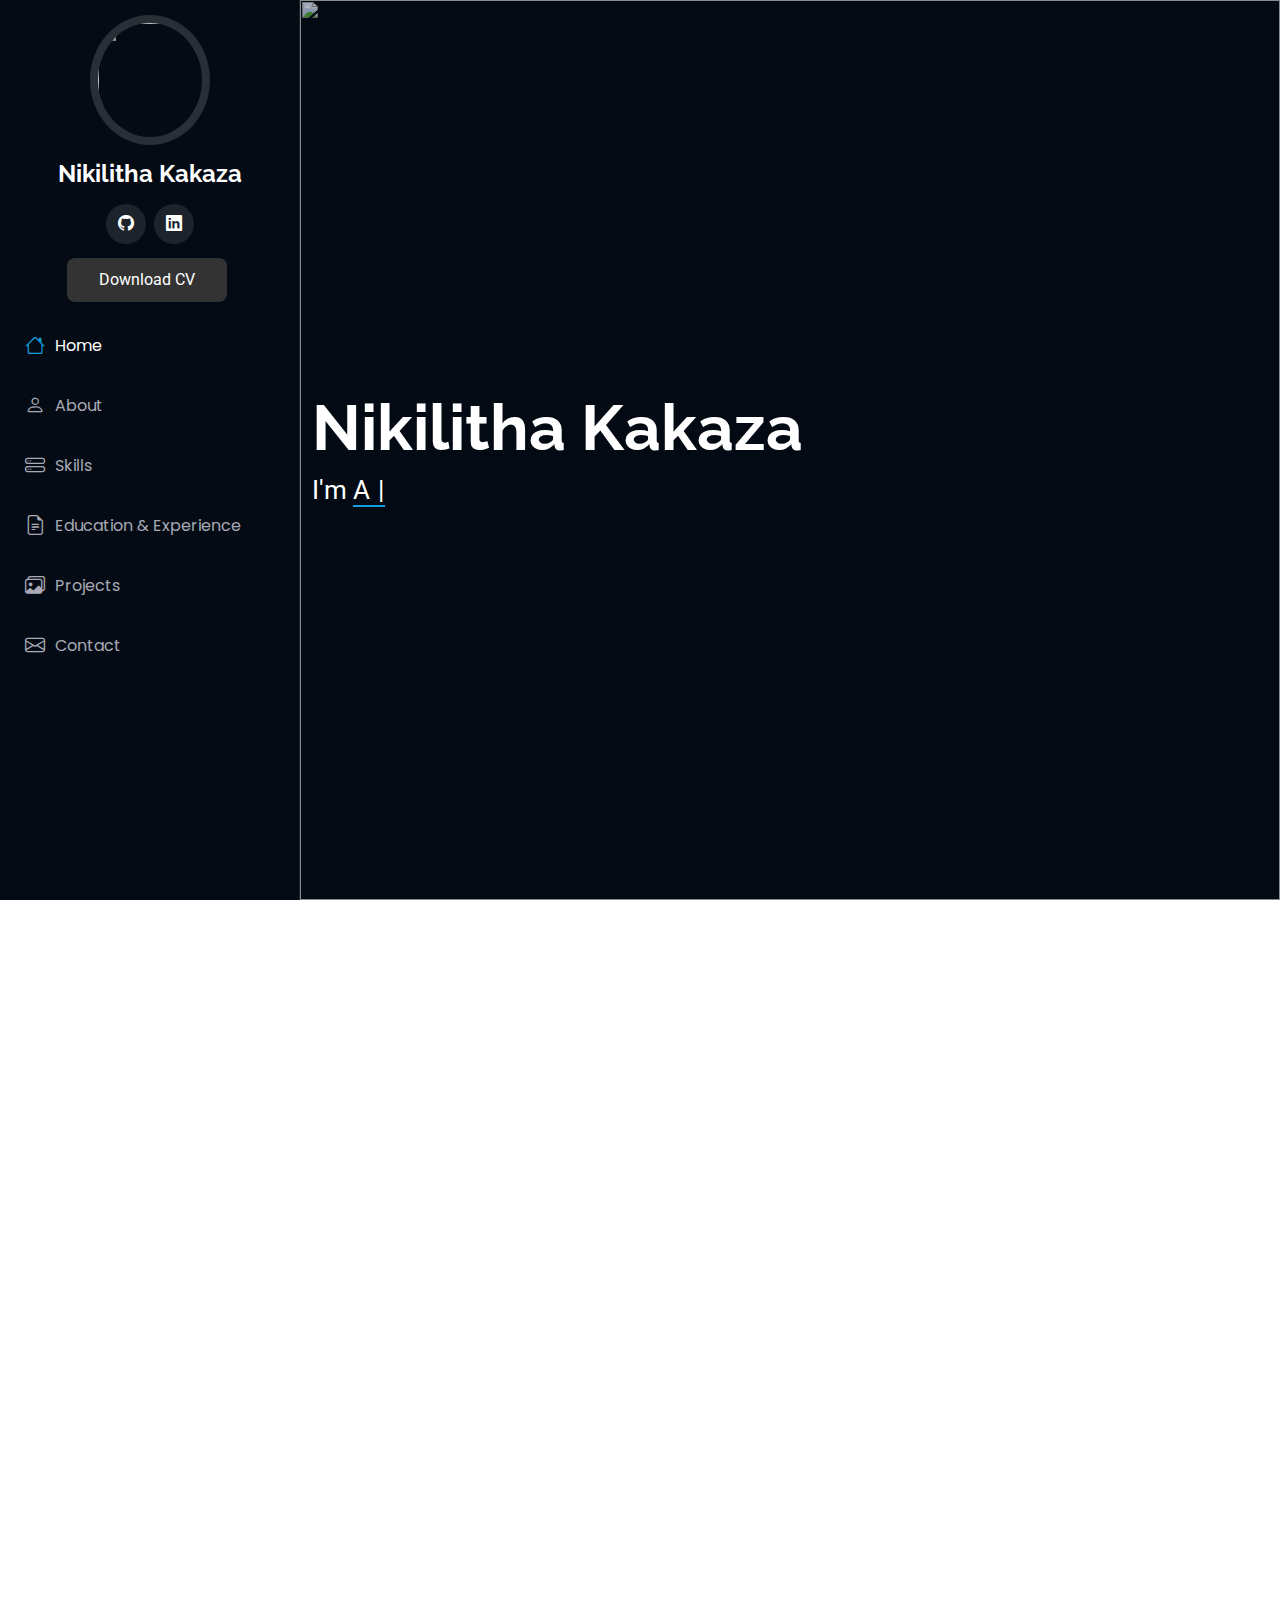
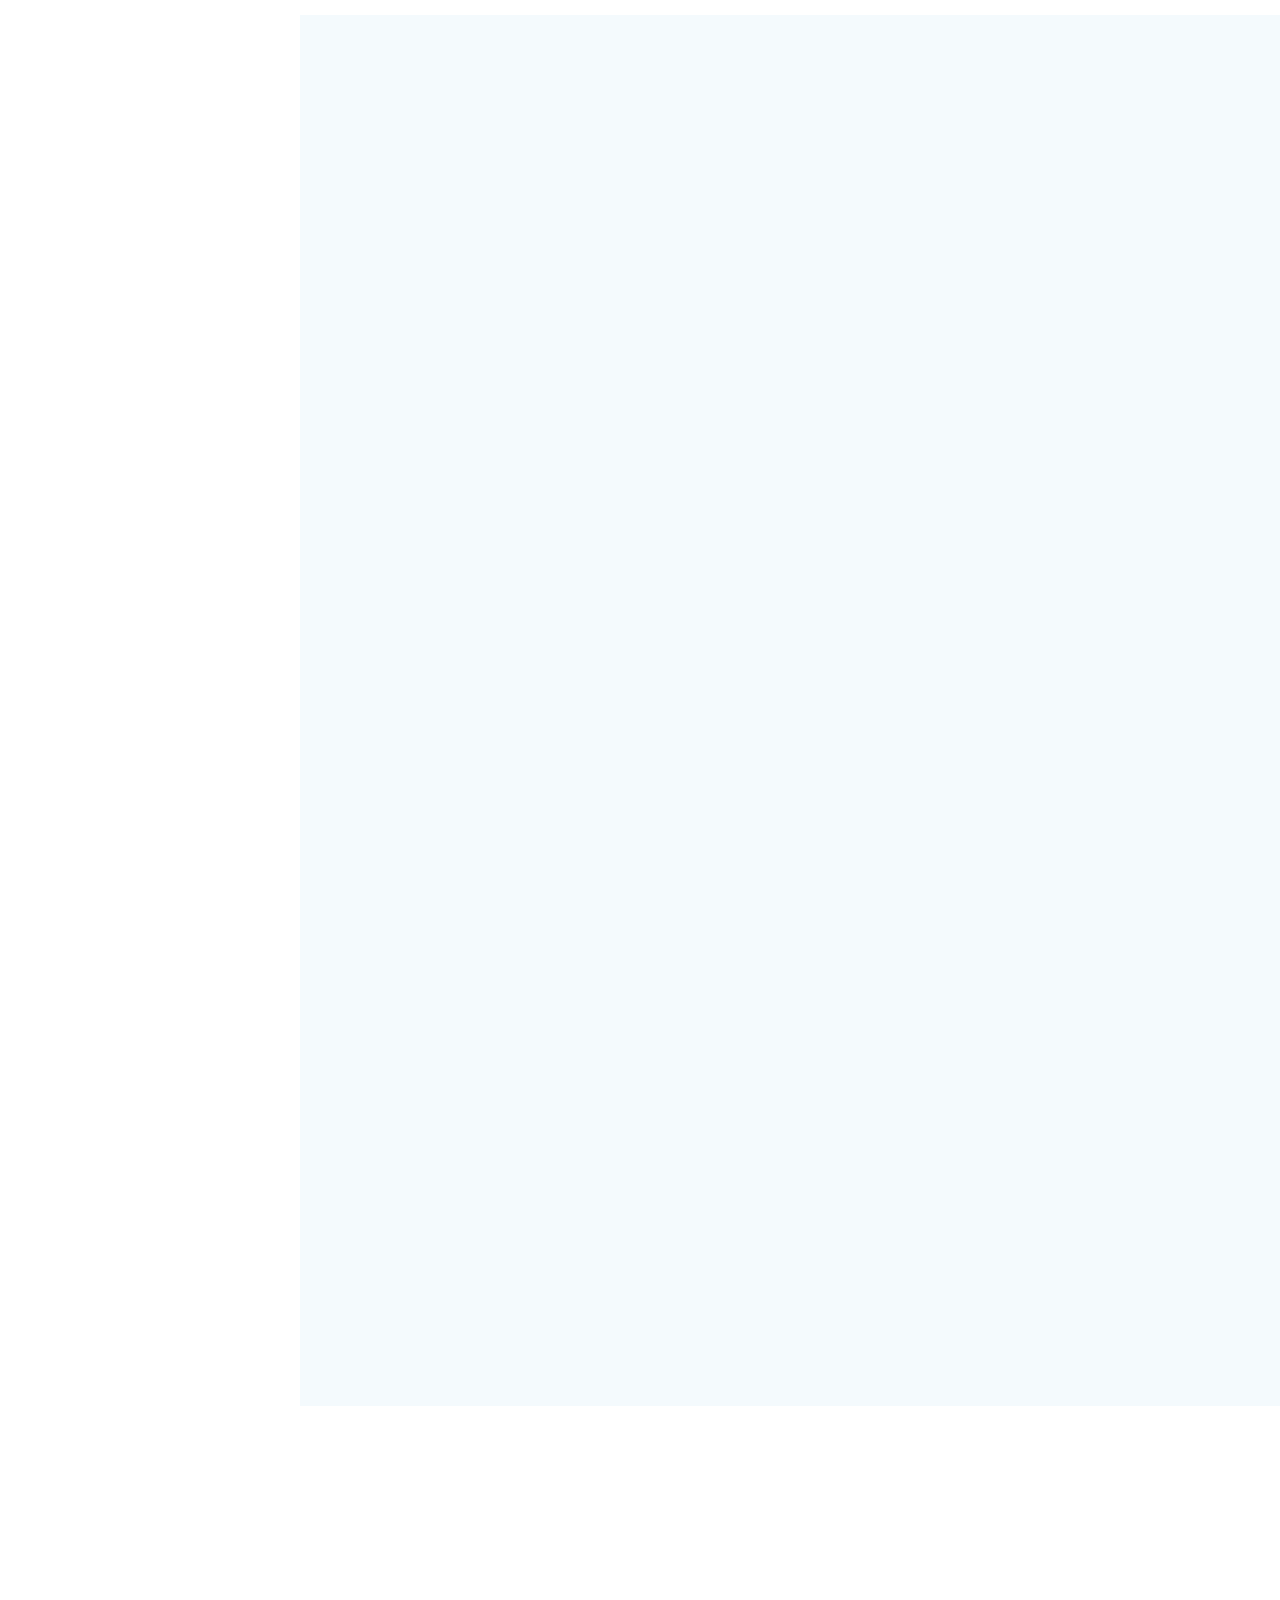
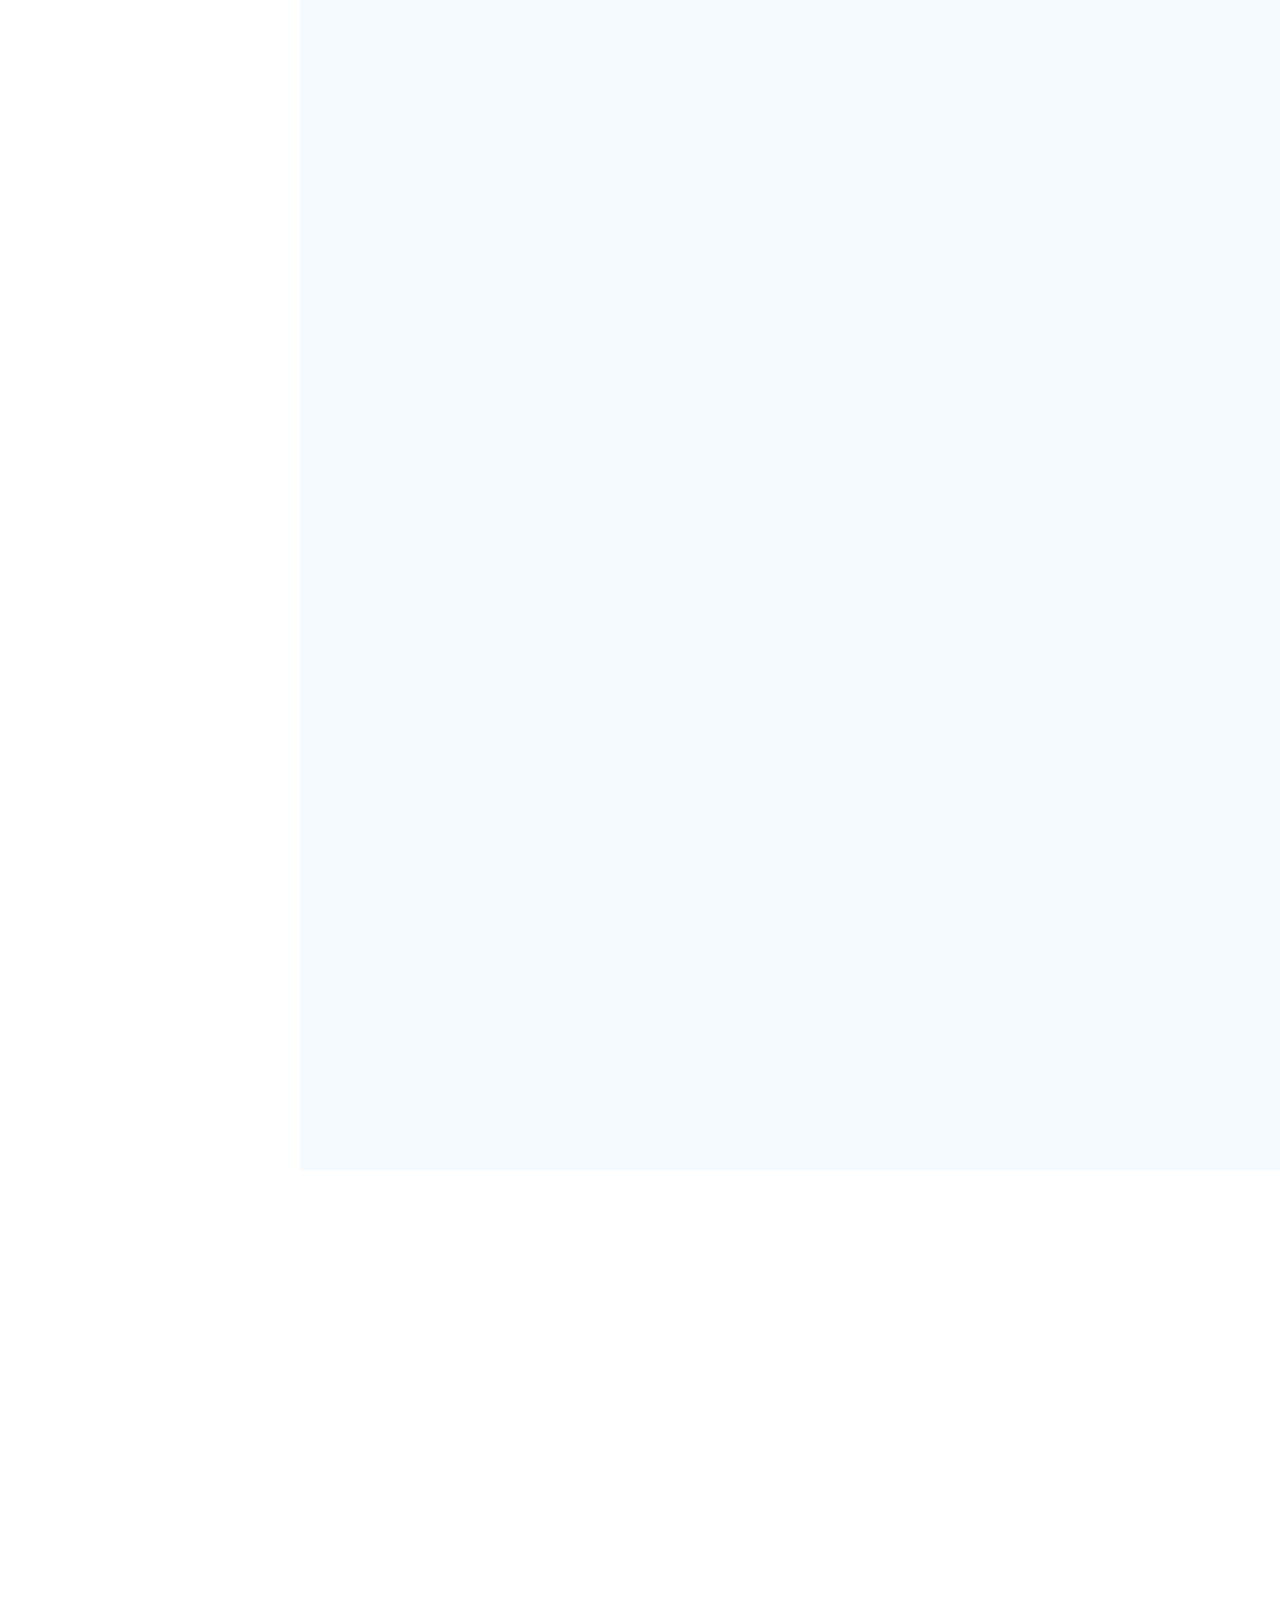
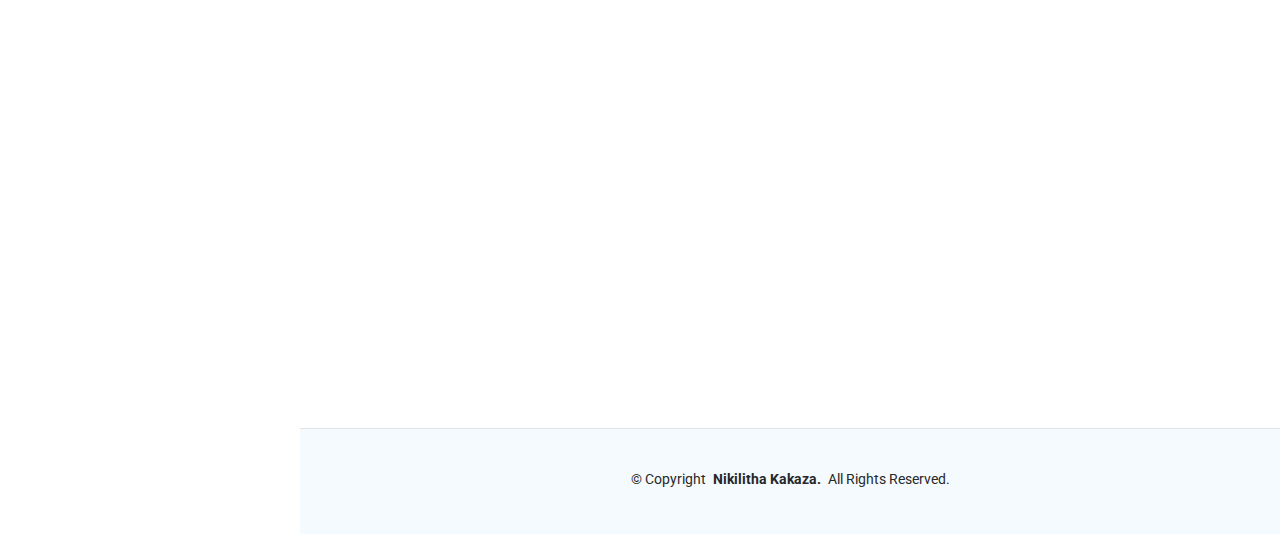
==== commit 6f9c6d48: "edits" ====
--- a/index.html
+++ b/index.html
@@ -118,7 +118,7 @@
 
       <div class="container" data-aos="fade-up" data-aos-delay="100">
         <h2>Nikilitha Kakaza</h2>
-        <p>I'm A<span class="typed" data-typed-items="Web Developer,UI/UX Designer,A Freelancer">Designer</span><span class="typed-cursor typed-cursor--blink" aria-hidden="true"></span><span class="typed-cursor typed-cursor--blink" aria-hidden="true"></span></p>
+        <p>I'm <span class="typed" data-typed-items="A Web Developer, A UI/UX Designer, A Freelancer">Designer</span><span class="typed-cursor typed-cursor--blink" aria-hidden="true"></span><span class="typed-cursor typed-cursor--blink" aria-hidden="true"></span></p>
       </div>
 
     </section><!-- /Hero Section -->
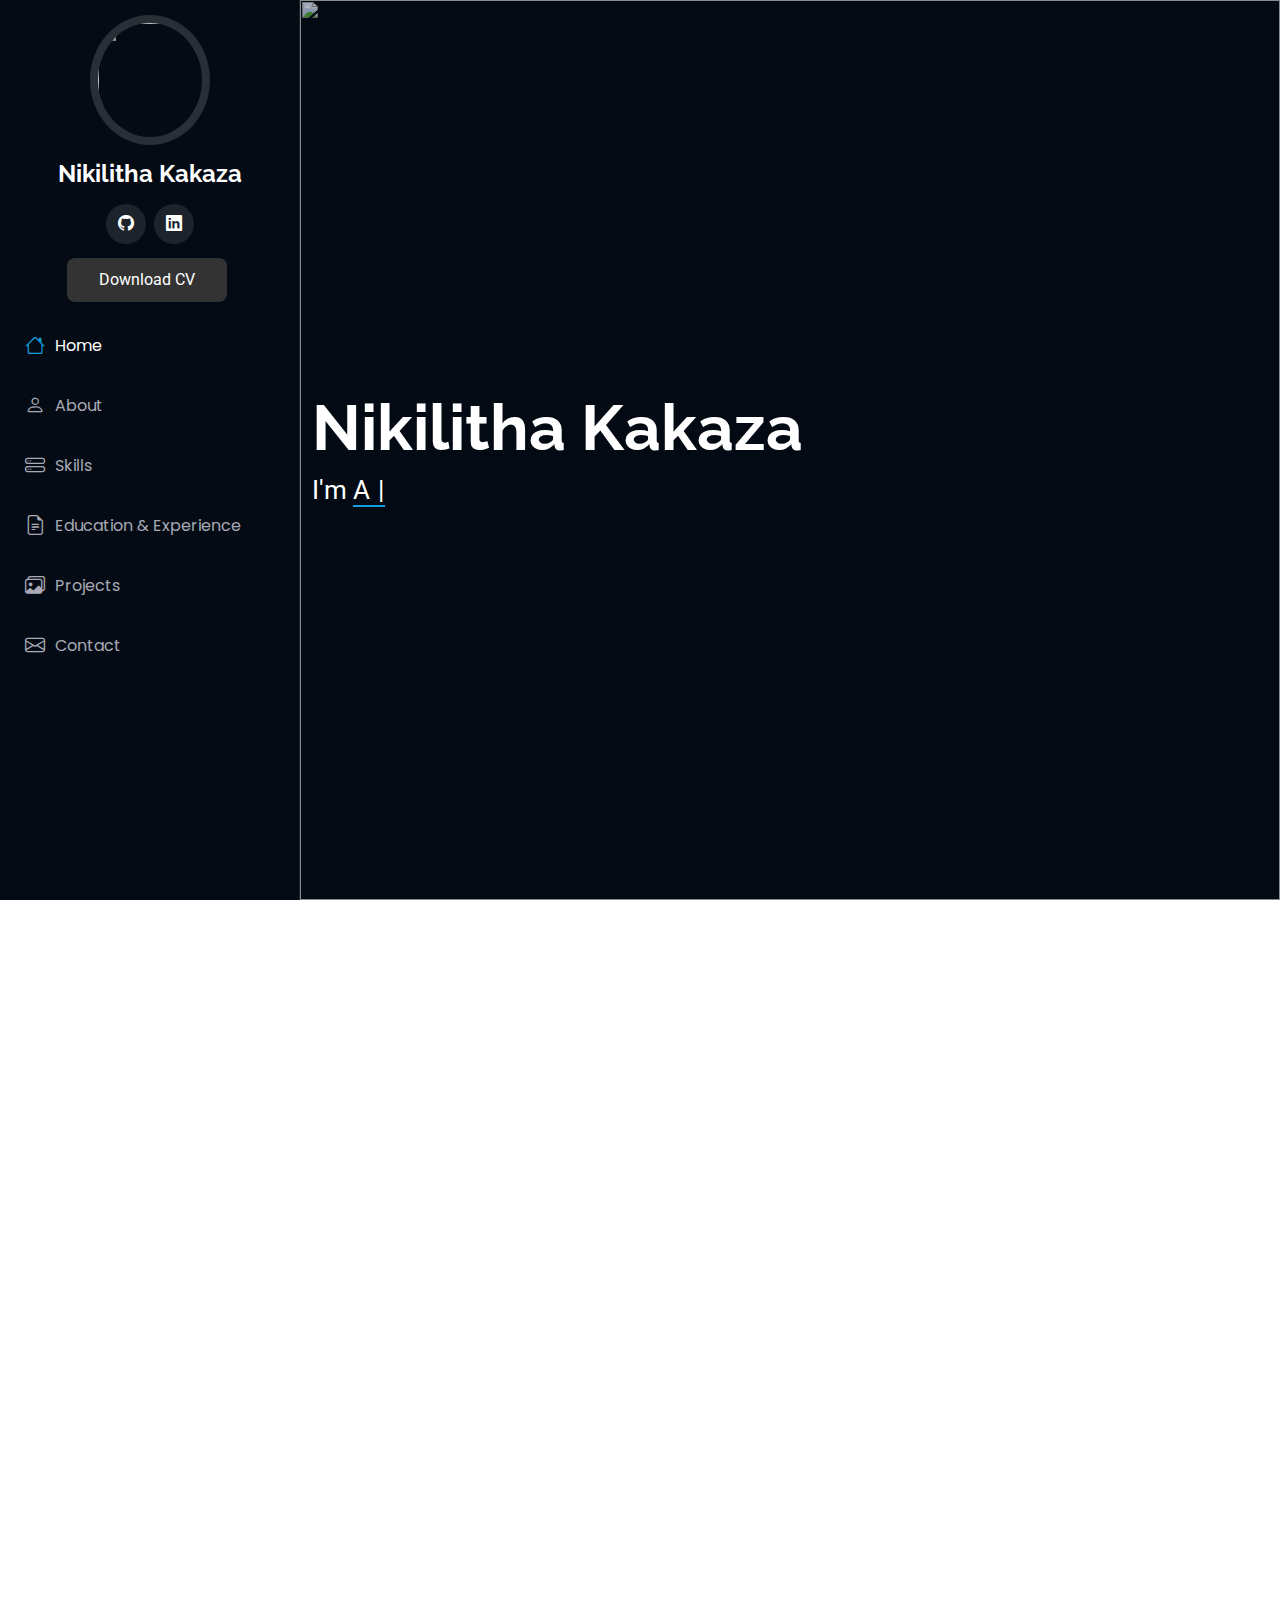
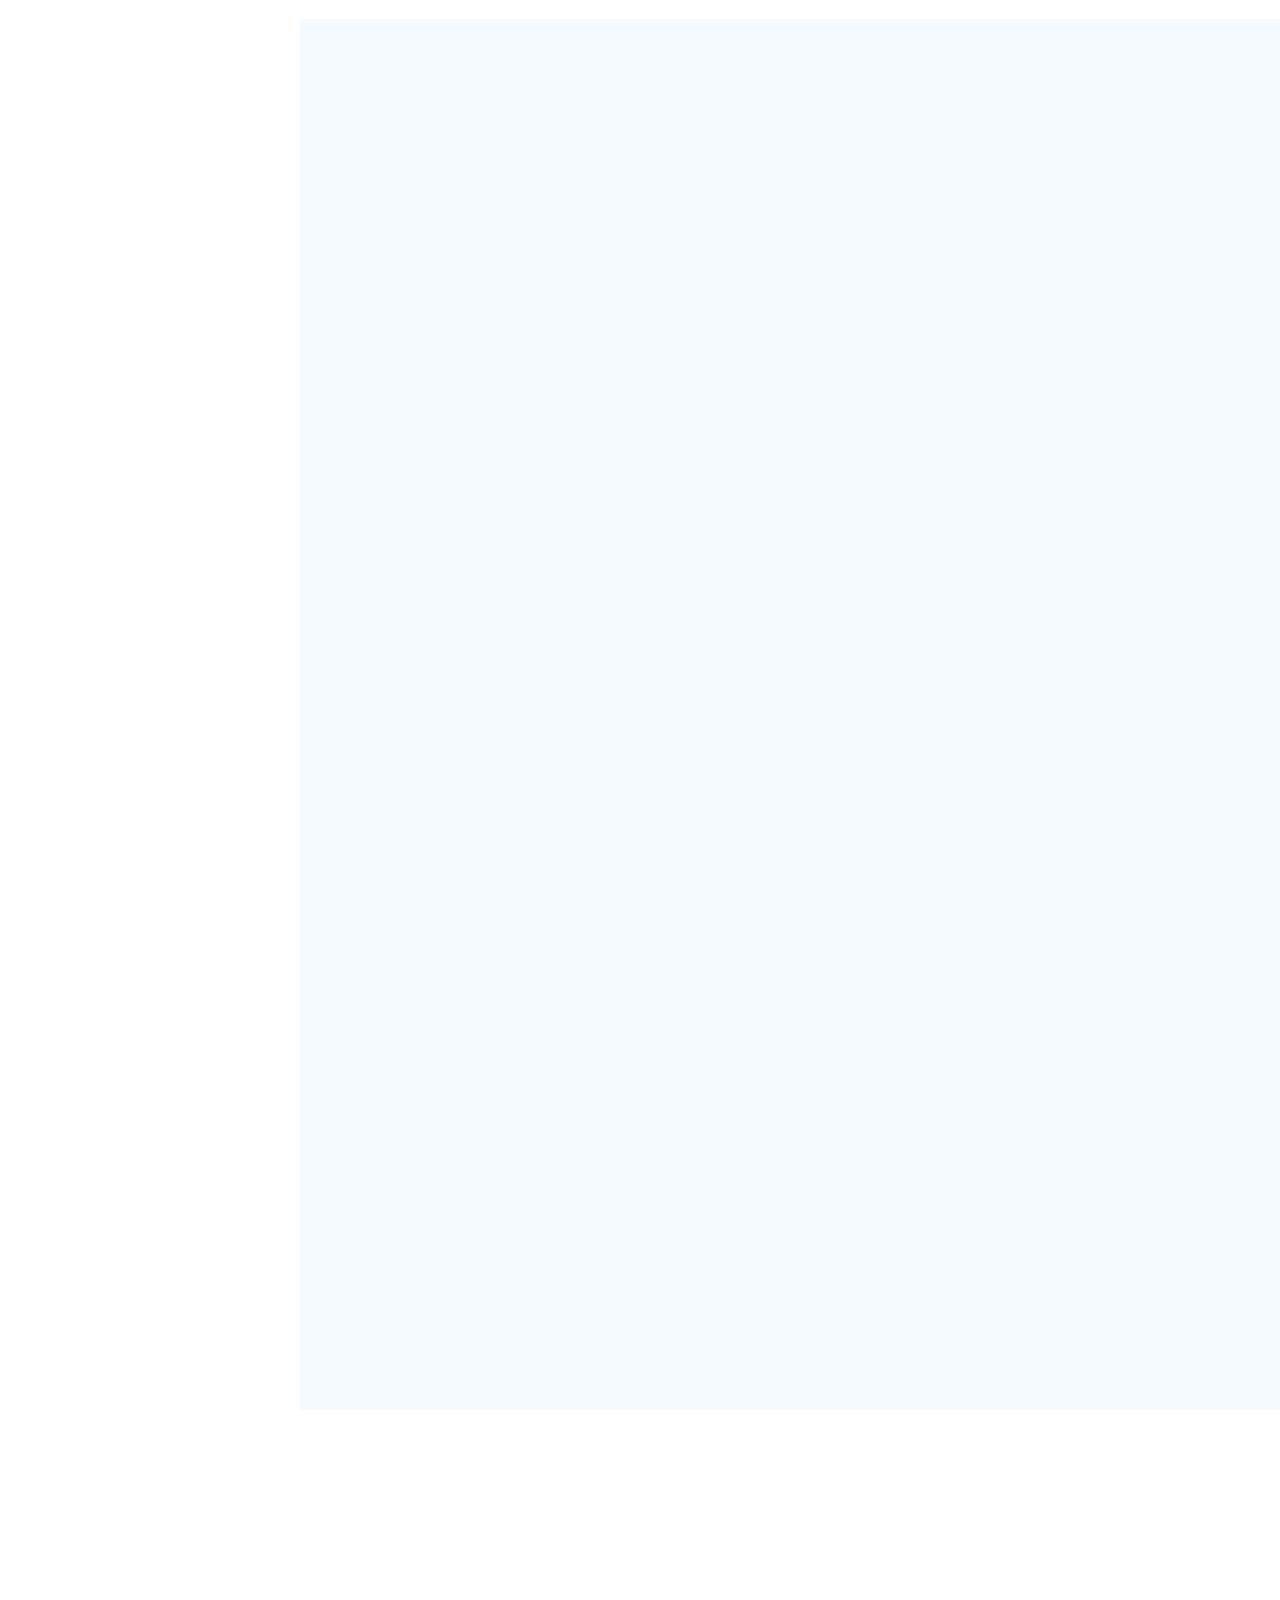
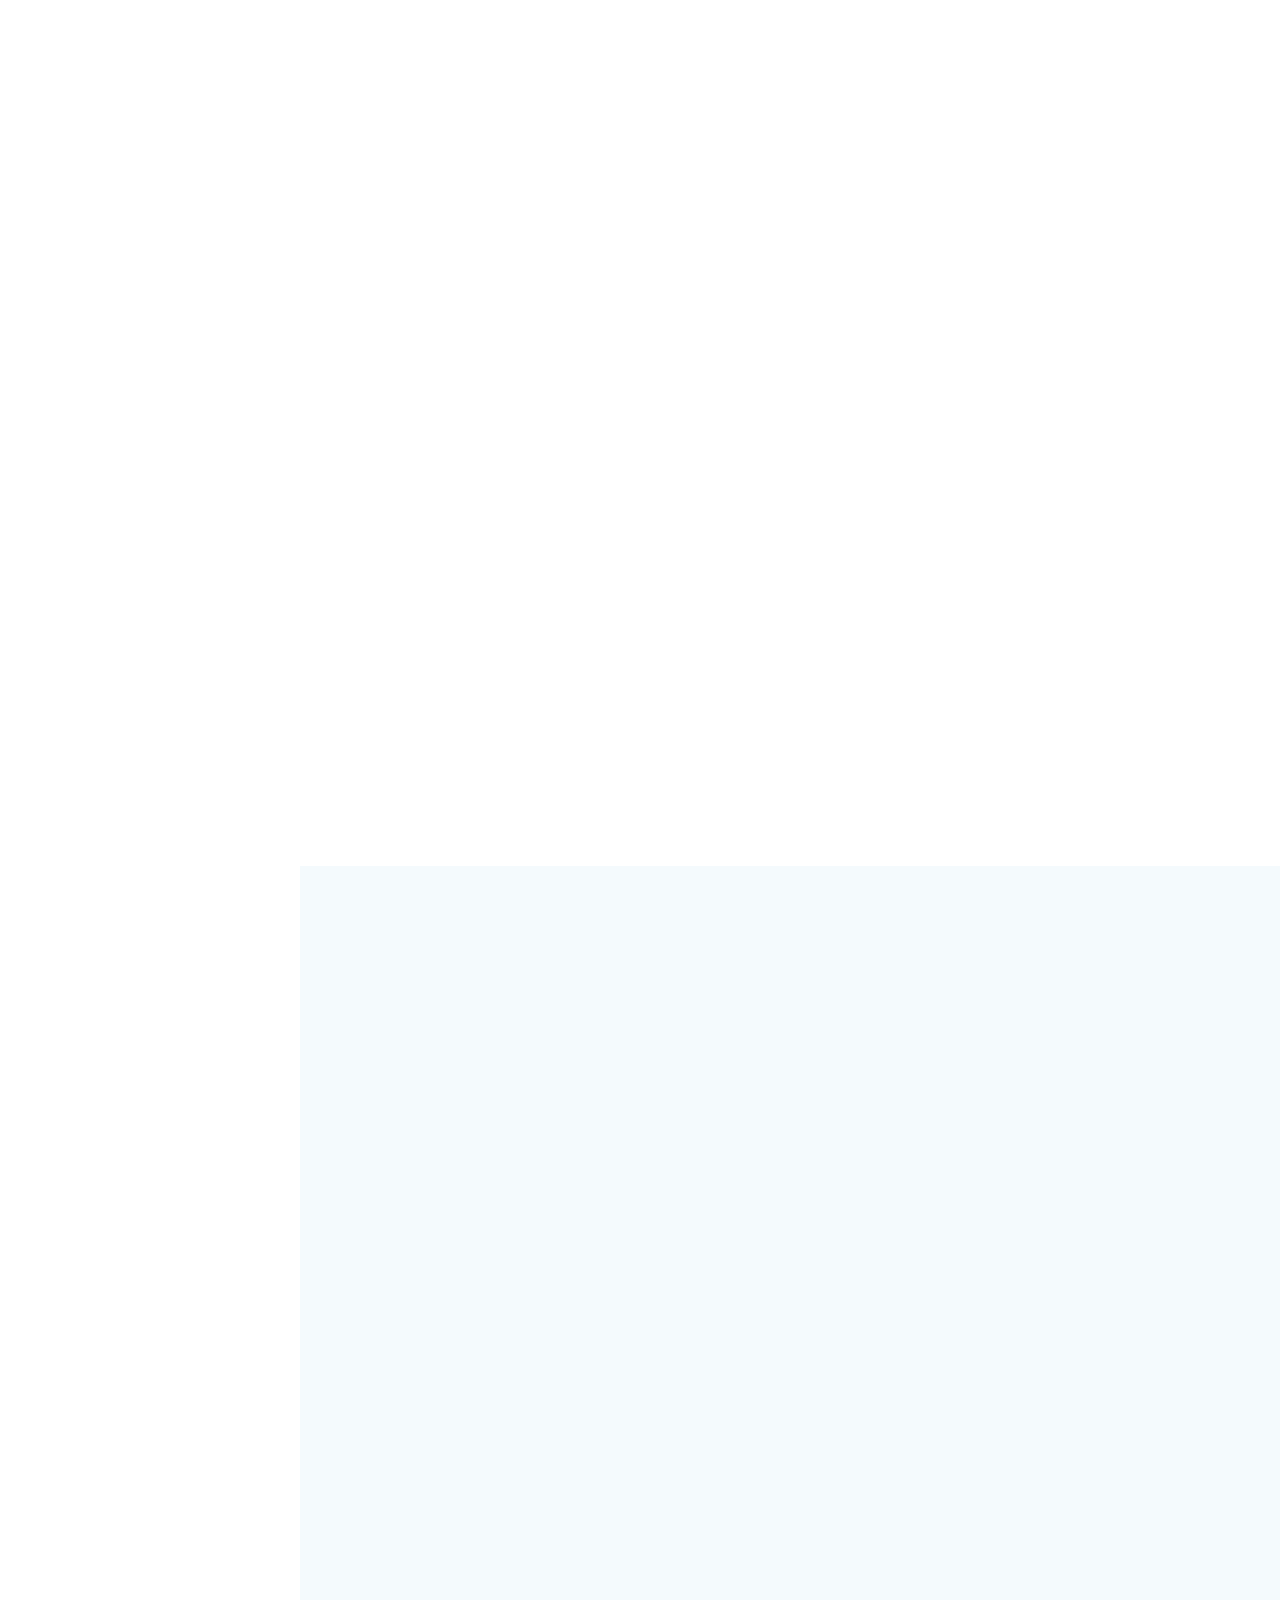
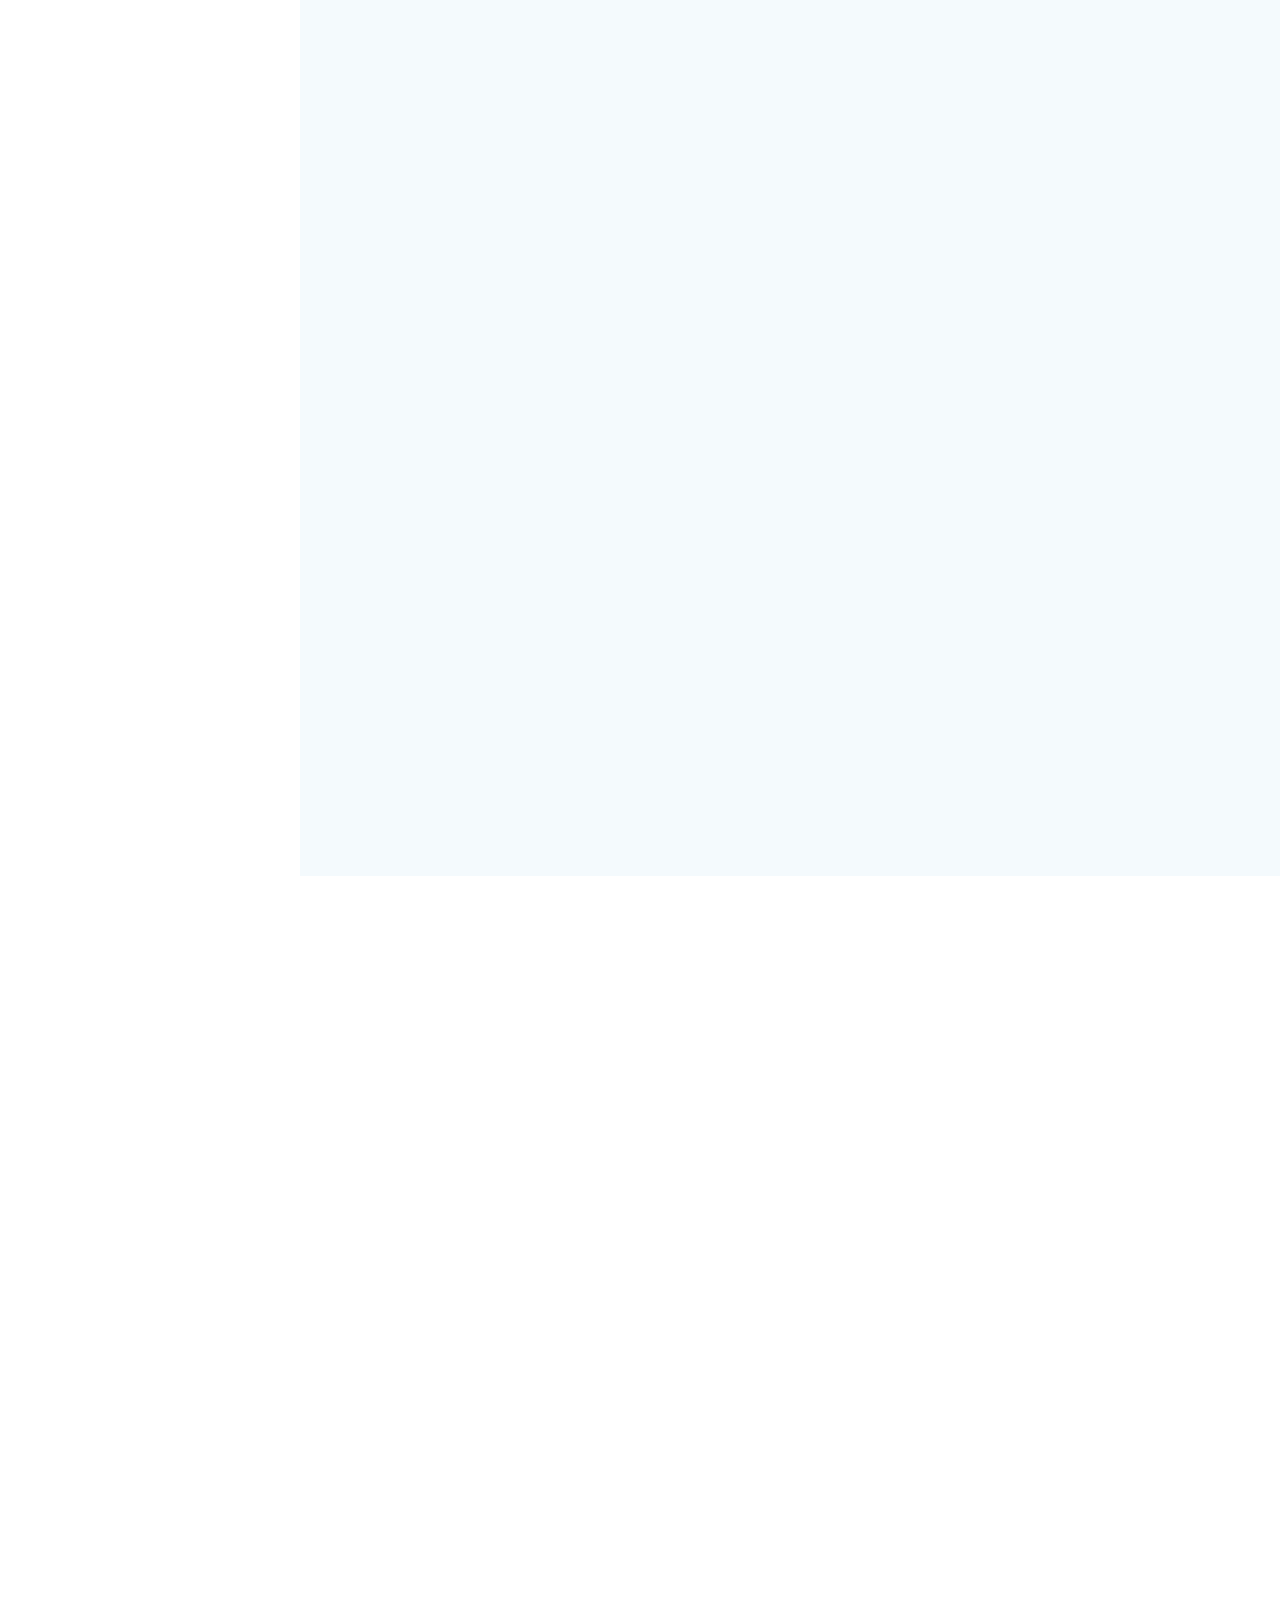
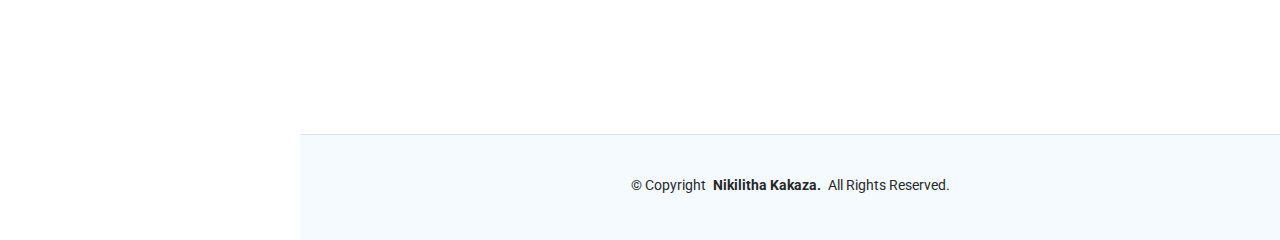
==== commit ce983e86: "removing unnecessary stuff" ====
--- a/index.html
+++ b/index.html
@@ -147,7 +147,7 @@
             <div id="web" class="row">
               <div class="col-lg-6">
                 <ul>
-                  <li><i class="bi bi-chevron-right"></i> <strong>Birthday:</strong> <span>26 June 2003</span></li>
+                  <!-- <li><i class="bi bi-chevron-right"></i> <strong>Birthday:</strong> <span>26 June 2003</span></li> -->
                   <!-- <li><i class="bi bi-chevron-right"></i> <strong>Website:</strong> <span>www.example.com</span></li> -->
                   <li><i class="bi bi-chevron-right"></i> <strong>Phone:</strong> <span>+27 82 402 1820</span></li>
                   <li><i class="bi bi-chevron-right"></i> <strong>City:</strong> <span>Cape Town, South Africa</span></li>
@@ -155,7 +155,7 @@
               </div>
               <div class="col-lg-6">
                 <ul>
-                  <li><i class="bi bi-chevron-right"></i> <strong>Age:</strong> <span>22</span></li>
+                  <!-- <li><i class="bi bi-chevron-right"></i> <strong>Age:</strong> <span>22</span></li> -->
                   <!-- <li><i class="bi bi-chevron-right"></i> <strong>Degree:</strong> <span>Master</span></li> -->
                   <li><i class="bi bi-chevron-right"></i> <strong>Email:</strong> <span>kakazanikilitha544@gmail.com</span></li>
                   <li><i class="bi bi-chevron-right"></i> <strong>Freelance:</strong> <span>Available</span></li>
@@ -165,9 +165,9 @@
             <p id="py-3" class="py-3">
               My name is Nikilitha Kakaza.I chose web development because I think having an online presence is essential to any business's
                success. Although I am aware of the opportunities, I would prefer to concentrate on coding and designing stunning websites 
-               rather than freelancing. I like to cook and doing make-up(content creation) on my spare time. I graduted in 2024, I graduated 
-               in Psychology at the Nelson Mandela University. I did this course becaus I was not sure of what I really wanted at first, but 
-               now I finally dicided to do coding which I enjoy so much. A true defination of 'follow what your heart desires'. I love exploring
+               rather than freelancing. I like to cook and doing make-up(content creation) on my spare time. <br><br> I graduted in 2024
+               in Psychology at the Nelson Mandela University. I did this course because I was not sure of what I really wanted at first, but 
+               now I finally dicided to do coding which I enjoy so much. A true defination of "follow what your heart desires". I love exploring
                 and trying out new ideas based on the knowledge I have, so if you think you share the same sentiment as mine, don't be scared to 
                 contact me and we shall work magic. 😊"
             </p>
@@ -346,51 +346,68 @@
         <div class="row">
 
           <div class="col-lg-6" data-aos="fade-up" data-aos-delay="100">
-            <h3 class="resume-title">Sumary</h3>
-
-            <div class="resume-item pb-0">
-              <h4>Nikilitha Kakaza</h4>
-              <p><em>Innovative and deadline-driven Web Developer with 10 months of experience designing and developing user-centered digital/print websites from initial concept to final, polished deliverable.</em></p>
-              <ul>
+            <!-- <h3 class="resume-title">Sumary</h3> -->
+
+            <!-- <div class="resume-item pb-0"> -->
+              <!-- <h4>Nikilitha Kakaza</h4>
+              <p><em>Innovative and deadline-driven Web Developer with 10 months of experience designing and developing user-centered digital/print websites from initial concept to final, polished deliverable.</em></p> -->
+              <!-- <ul>
                 <li>Khayelitsha,Cape Town</li>
                 <li>+27 82 402 1820</li>
                 <li>kakazanikilitha544@gmail.com</li>
-              </ul>
-            </div><!-- Edn Resume Item -->
+              </ul> -->
+            <!-- </div> -->
+            <!-- Edn Resume Item -->
 
             <h3 class="resume-title">Education</h3>
-            <div class="resume-item">
+            <!-- <div class="resume-item">
               <h4>Grade 8</h4>
               <h5>2017 - 2020</h5>
               <p><em>Zola Bussiness High School, CPT</em></p>
               <p>I did my grade 8 in this institution.</p>
-            </div><!-- Edn Resume Item -->
-            <div class="resume-item">
+            </div> -->
+            <!-- Edn Resume Item -->
+            <!-- <div class="resume-item">
               <h4>Matric Certificate</h4>
               <h5>2017 - 2020</h5>
               <p><em>Intlanganiso Senior Secondary School, CPT</em></p>
               <p>I did the rest of my high school years in this institution (grade 9-12). I passed my metric in this school.</p>
-            </div><!-- Edn Resume Item -->
+            </div> -->
+            <!-- Edn Resume Item -->
+            <div class="resume-item">
+              <h4>Web Development</h4>
+              <h5>April 2024 - September 2024 </h5>
+              <p><em>Life Choices Academy, CPT</em></p>
+              <p>Started my coding journey in this academy. Studying to become a full stack web developer.</p>
+            </div>
+            <!-- Edn Resume Item -->
             <div class="resume-item">
               <h4>Bachelor Of Arts In Psychology</h4>
-              <h5>2021 - 2023</h5>
+              <h5>March 2021 - November 2023</h5>
               <p><em>Nelson Mandela University, PE</em></p>
               <p>I started my university journey in this institution and I graduated early in April 2024.</p>
-            </div><!-- Edn Resume Item -->
-            <div class="resume-item">
-              <h4>Web Development</h4>
-              <h5>2024 - 2024</h5>
-              <p><em>Life Choices Academy, CPT</em></p>
-              <p>Started my coding journey in this academy. Studying to become a full stack web developer.</p>
-            </div><!-- Edn Resume Item -->
+            </div>
+            <!-- Edn Resume Item -->
 
           </div>
 
           <div class="col-lg-6" data-aos="fade-up" data-aos-delay="200">
             <h3 class="resume-title">Professional Experience</h3>
             <div class="resume-item">
+              <h4>Web Developer & UI/UX Designer</h4>
+              <h5>September 2024 - Present</h5>
+              <p><em>Life Choices Studio</em></p>
+              <ul>
+                <li>I developed and maintained websites, focusing on improving user experience.</li>
+                <li>I collaborated with designers and back-end developers to implement new features, using Python& C# (FLASK)</li>
+                <li>I gained hands-on experience with HTML, CSS, JavaScript, and various frameworks.</li>
+                <li>I participated in code reviews and learned best practices for web development.</li>
+              </ul>
+            </div>
+            <!-- Edn Resume Item -->
+            <div class="resume-item">
               <h4>Architect Job Shadowing</h4>
-              <h5>2019(5 days)</h5>
+              <h5>september 2019(5 days)</h5>
               <p><em>dhk Architects, CPT </em></p>
               <ul>
                 <li>I learned about the architectural design process, from initial sketches to detailed plans.</li>
@@ -398,19 +415,9 @@
                 <li>I developed proficiency in using architectural software like AutoCAD and Revit.</li>
                 <li>I observed client meetings and presentations to understand effective communication in architecture.</li>
               </ul>
-            </div><!-- Edn Resume Item -->
-
-            <div class="resume-item">
-              <h4>Web Developer & UI/UX Designer</h4>
-              <h5>2024 - Present</h5>
-              <p><em>Life Choices Studio</em></p>
-              <ul>
-                <li>I developed and maintained websites, focusing on improving user experience.</li>
-                <li>I collaborated with designers and back-end developers to implement new features, using Python& C# (FLASK)</li>
-                <li>I gained hands-on experience with HTML, CSS, JavaScript, and various frameworks.</li>
-                <li>I participated in code reviews and learned best practices for web development.</li>
-              </ul>
-            </div><!-- Edn Resume Item -->
+            </div>
+            <!-- Edn Resume Item -->
+
 
           </div>
 
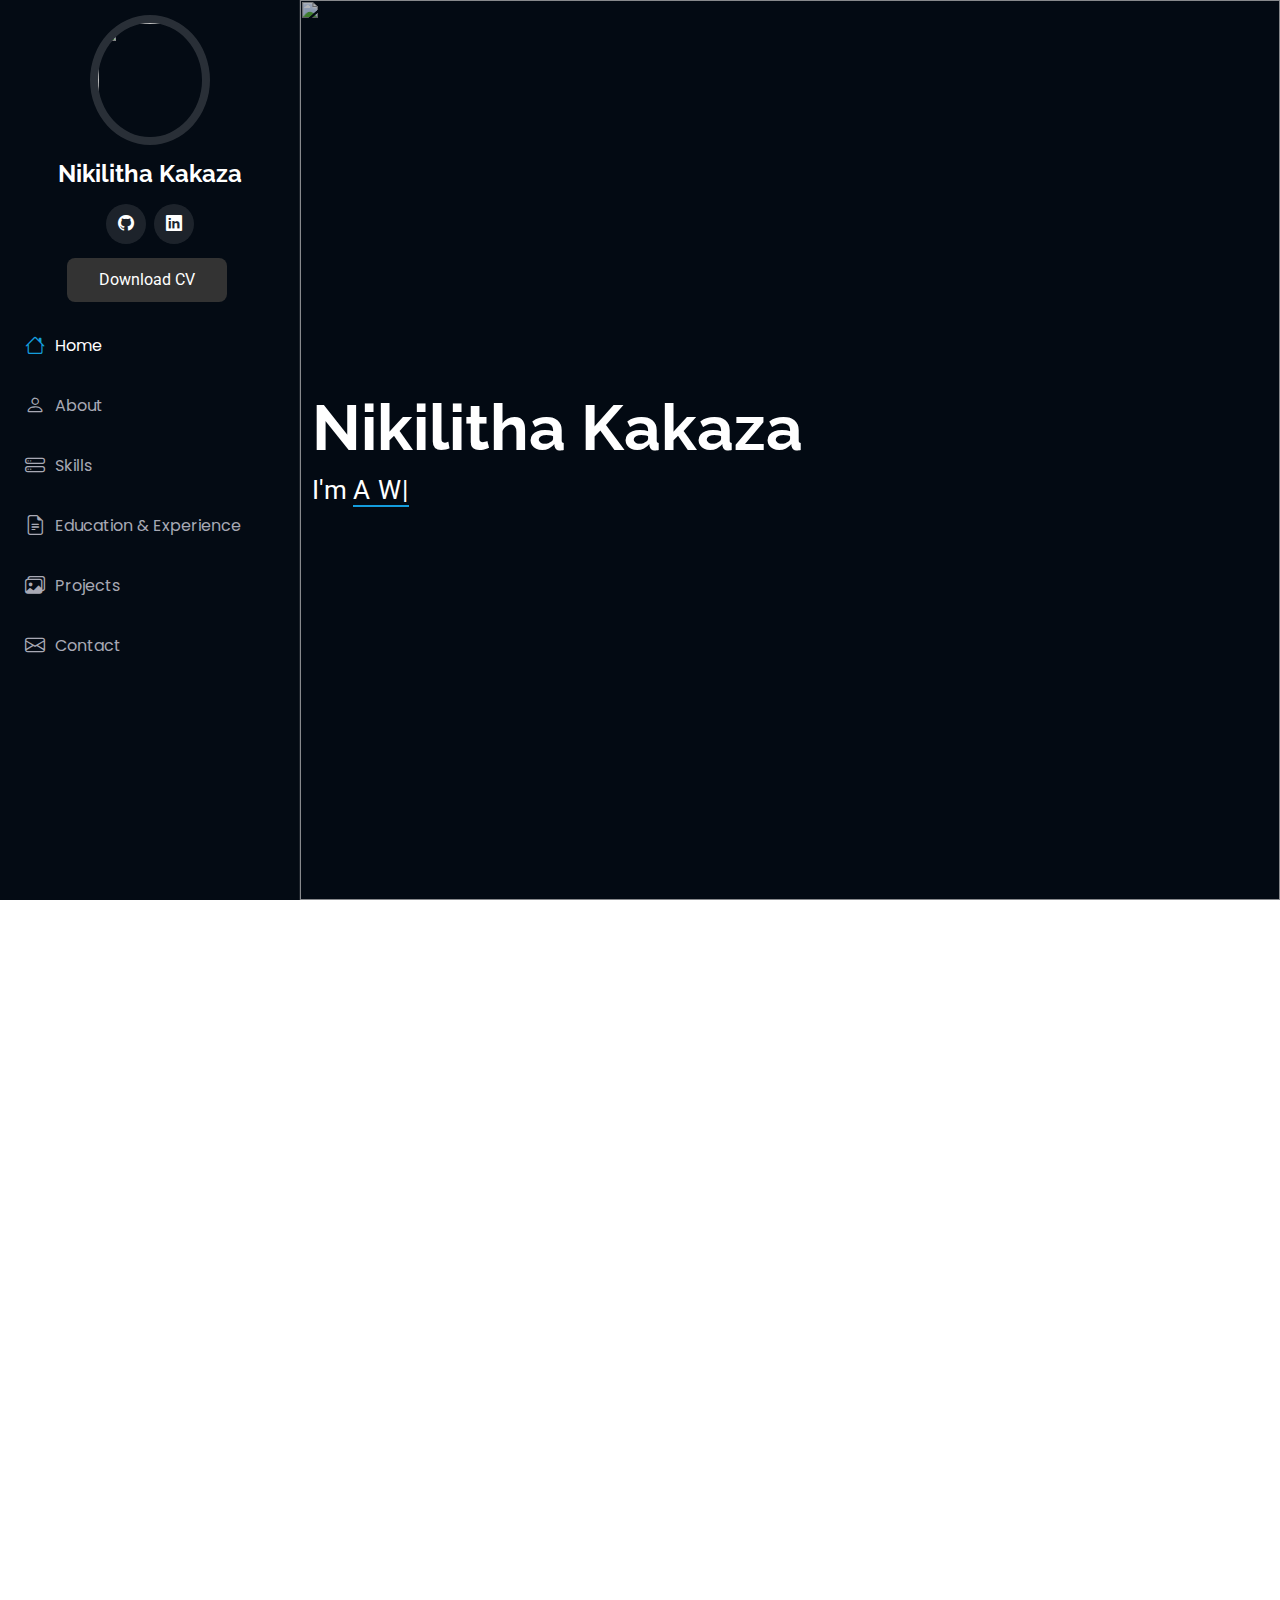
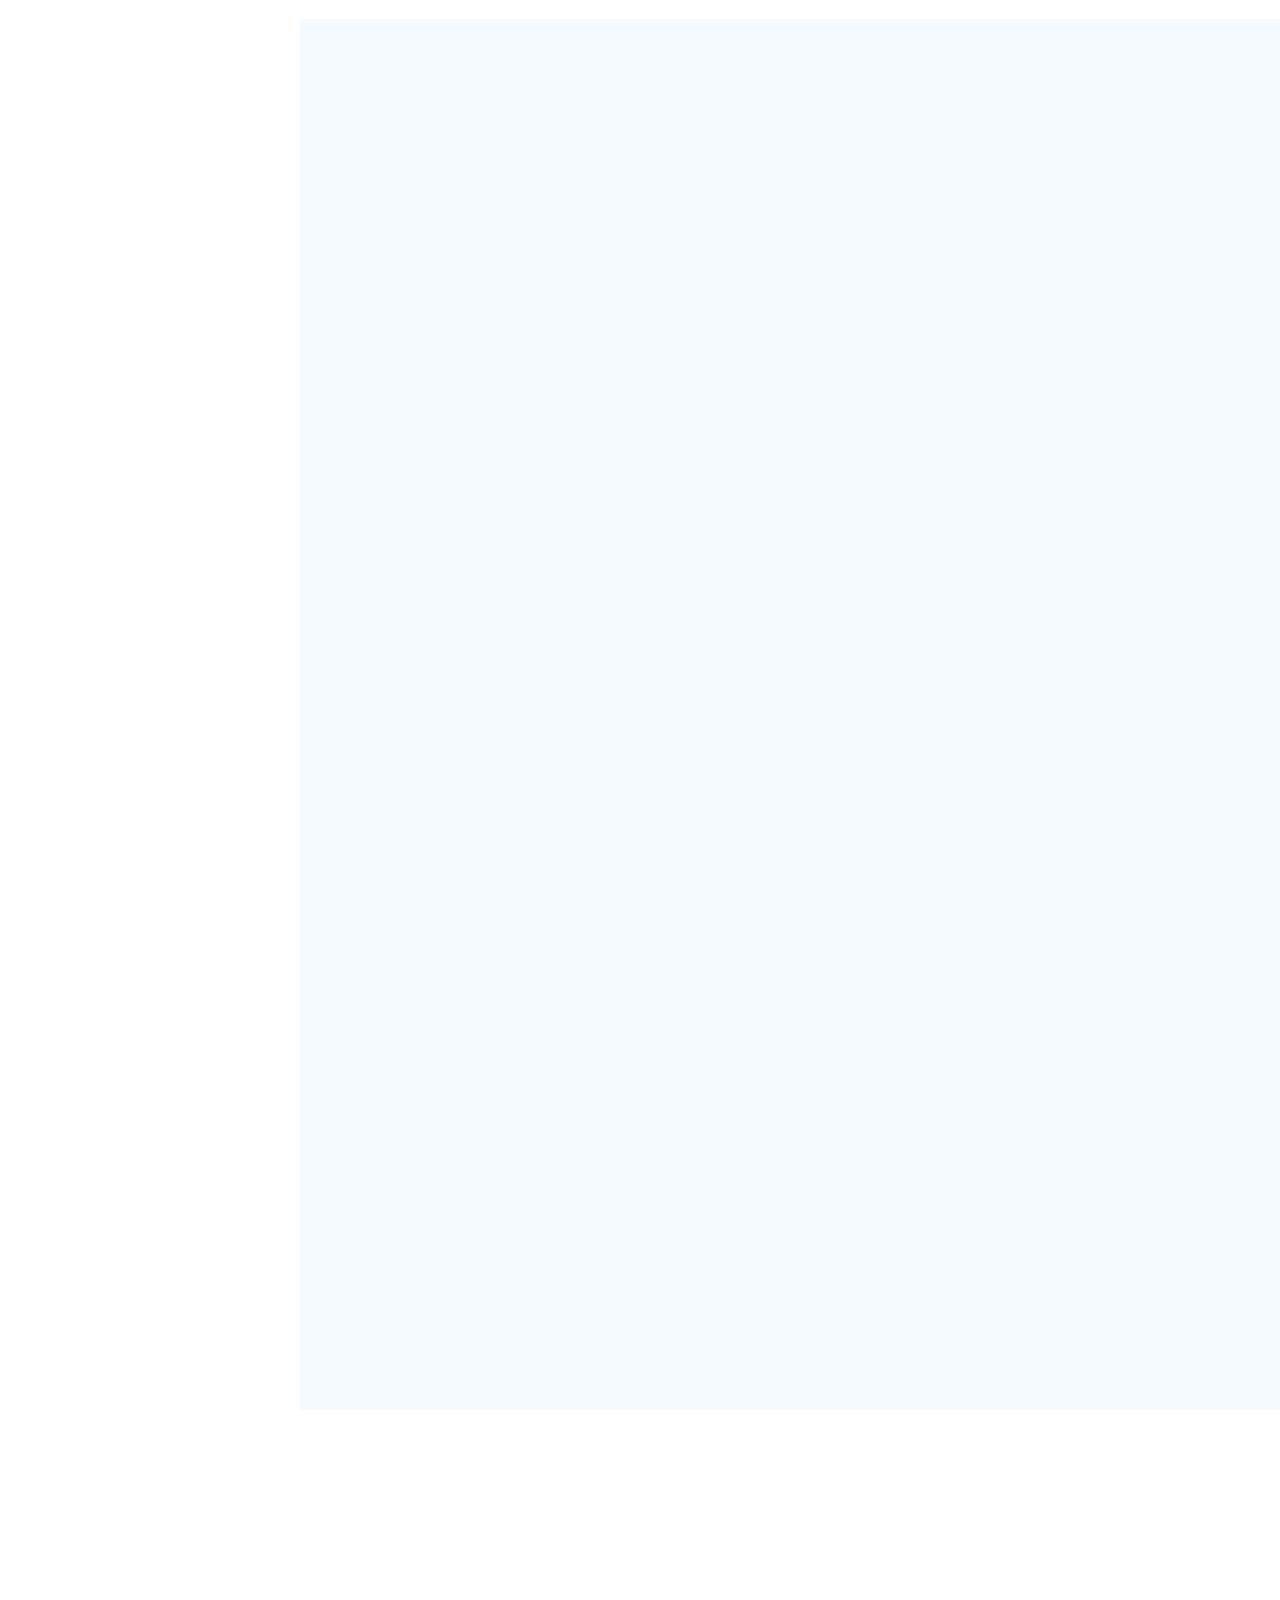
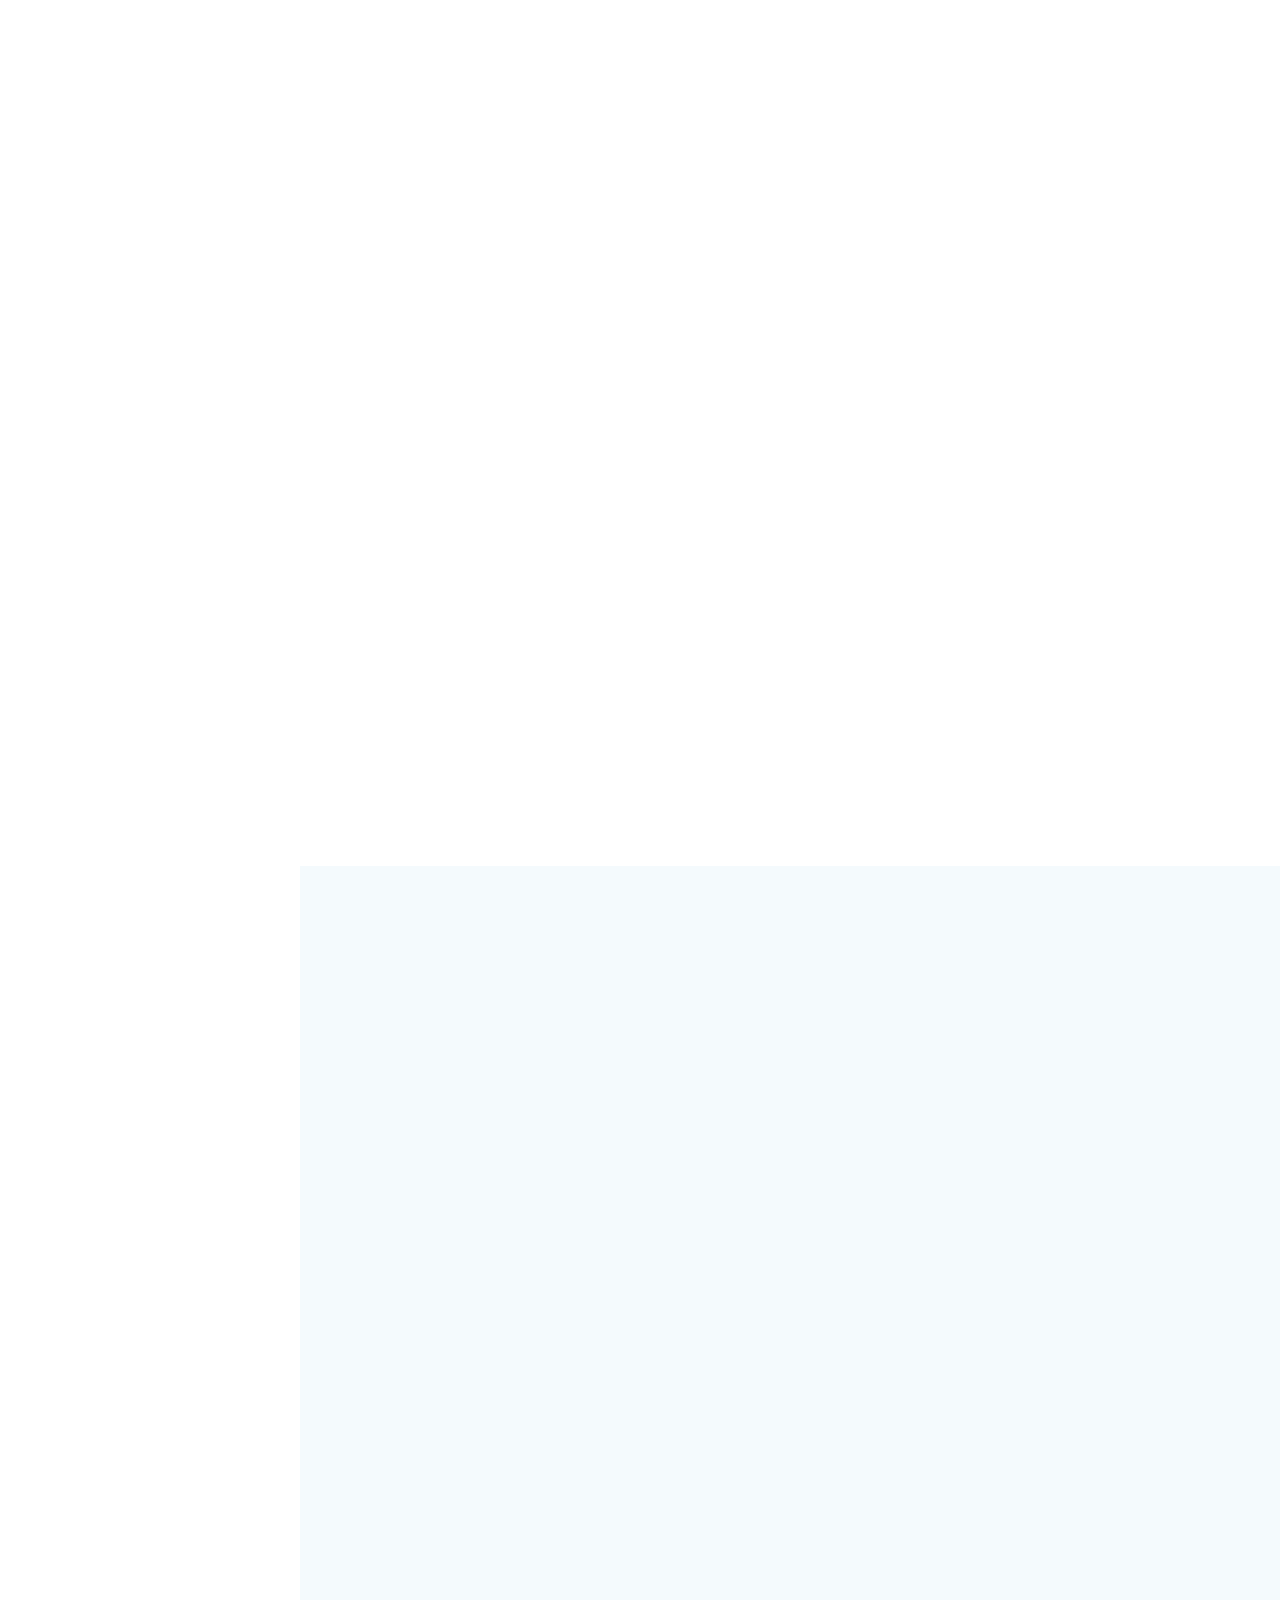
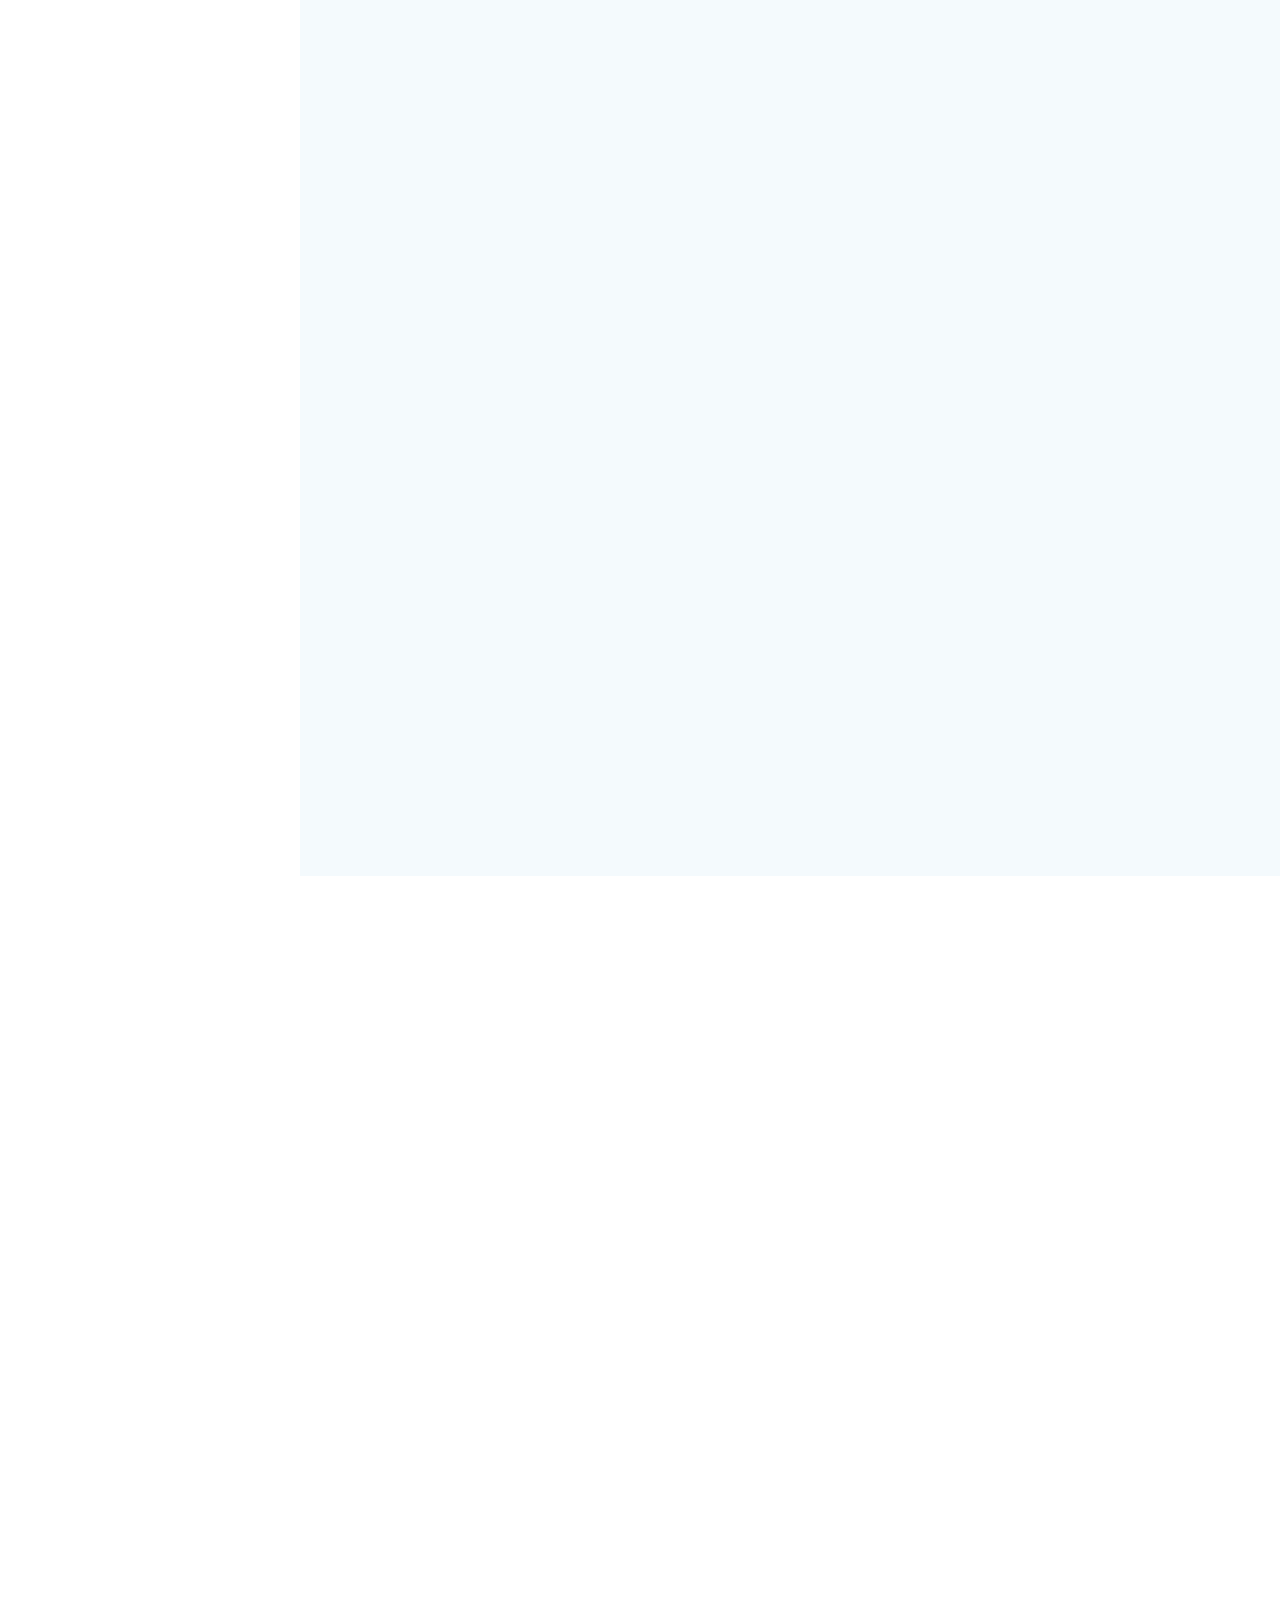
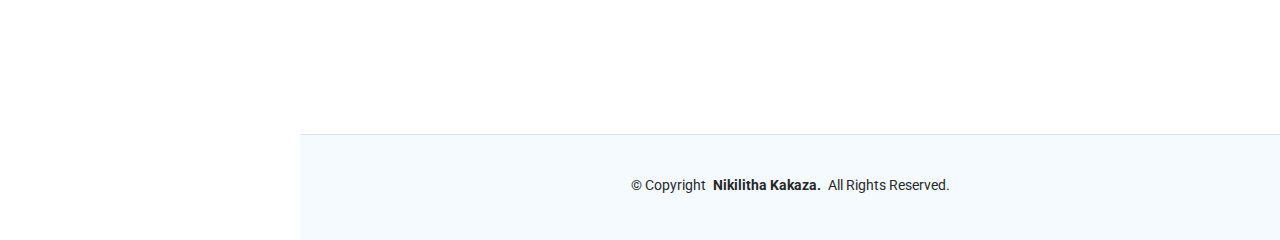
==== commit edd7e1a7: "swiping projects" ====
--- a/index.html
+++ b/index.html
@@ -9,7 +9,7 @@
   <meta content="" name="keywords">
 
   <!-- Favicons -->
-  <link href="assets/img/favicon.png" rel="icon">
+  <link href="assets/img/N (1).png" rel="icon">
   <link href="assets/img/apple-touch-icon.png" rel="apple-touch-icon">
   <link rel="stylesheet" href="https://cdnjs.cloudflare.com/ajax/libs/font-awesome/6.0.0-beta3/css/all.min.css">
 
@@ -62,7 +62,7 @@
       <a href="https://www.linkedin.com/in/nikilitha-kakaza-5a86462b9/" class="linkedin"><i class="bi bi-linkedin"></i></a>
       
     </div>
-    <a href="https://nikilitha26.github.io/vue.jsImages/Nikilitha_Kakaza_Resume_61.pdf" download>
+    <a href="https://nikilitha26.github.io/vue.jsImages/Nikilitha%20Kakaza's%20Resume.pdf" download>
       <button id="btn" class="animate__animated animate__pulse animate__repeat animate__infinite">
           Download CV
       </button>
@@ -169,7 +169,7 @@
                in Psychology at the Nelson Mandela University. I did this course because I was not sure of what I really wanted at first, but 
                now I finally dicided to do coding which I enjoy so much. A true defination of "follow what your heart desires". I love exploring
                 and trying out new ideas based on the knowledge I have, so if you think you share the same sentiment as mine, don't be scared to 
-                contact me and we shall work magic. 😊"
+                contact me and we shall work magic. 😊
             </p>
           </div>
         </div>
@@ -450,7 +450,7 @@
 
           <div class="row gy-4 isotope-container" data-aos="fade-up" data-aos-delay="200">
 
-            <div class="col-lg-4 col-md-6 portfolio-item isotope-item filter-app">
+            <!-- <div class="col-lg-4 col-md-6 portfolio-item isotope-item filter-app">
               <div class="portfolio-content h-100">
                 <img id="imgg" src="https://i.pinimg.com/736x/bf/8f/fd/bf8ffd20c0edee838d20063d71db2ba4.jpg" class="img-fluid" alt="">
                 <div class="portfolio-info">
@@ -459,24 +459,13 @@
                     and Bricks Builder, emphasizing clean code, responsive design, 
                     and easy customization. It includes all essential eCommerce pages
                      and is ideal for fashion and lifestyle brands. The template 
-                     features bold typography, vintage gradients, and minimalist grids, with SEO optimization to boost store rankings.</p>
+                     features bold typography, vintage gradients, and minimalist grids, with SEO optimization to boost store rankings.</p> -->
                   <!-- <a href="https://github.com/your-repo" title="GitHub" class="github-link"><i class="fab fa-github"></i></a> -->
-                  <a href="https://dev-e-commerce-niki.pantheonsite.io/"><i id="linki" class="fas fa-external-link-alt"></i></a>
-                </div>
-              </div>
-            </div><!-- End Portfolio Item -->
-            
-            <div class="col-lg-4 col-md-6 portfolio-item isotope-item filter-product">
-              <div class="portfolio-content h-100">
-                <img id="imgg" src="https://i.pinimg.com/736x/f8/94/74/f89474872b8cc882055d904fbf47b500.jpg" class="img-fluid" alt="">
-                <div class="portfolio-info">
-                  <h4>PokeDex</h4>
-                  <p>Our team developed a PokeDex using Python, featuring a user-friendly interface and real-time data retrieval. This project allowed us to efficiently display detailed Pokémon information while enhancing our coding and collaboration skills. It was a fun and educational tool for Pokémon enthusiasts. Working together on this project strengthened our teamwork and problem-solving abilities, making the experience both rewarding and enjoyable.</p>
-                  <a href="https://github.com/ImaraanSheldon/pokedex" title="GitHub" class="github-link"><i class="bi bi-github"></i></a>
-                  <a href="https://pokemon-beta-livid.vercel.app/"><i id="linki" class="fas fa-external-link-alt"></i></a>
-                </div>
-              </div>
-            </div><!-- End Portfolio Item -->
+                  <!-- <a href="https://dev-e-commerce-niki.pantheonsite.io/"><i id="linki" class="fas fa-external-link-alt"></i></a>
+                </div>
+              </div>
+            </div> -->
+            <!-- End Portfolio Item -->
 
             <div class="col-lg-4 col-md-6 portfolio-item isotope-item filter-product">
               <div class="portfolio-content h-100">
@@ -488,6 +477,18 @@
                      including Vue.js, Node.js, MySQL, HTML, JavaScript, CSS, and Bootstrap.</p>
                   <a href="https://github.com/Nikilitha26/capstoneProject.git" title="GitHub" class="github-link"><i class="bi bi-github"></i></a>
                   <a href="https://capstoneproject-dcb91.web.app/"><i id="linki" class="fas fa-external-link-alt"></i></a>
+                </div>
+              </div>
+            </div><!-- End Portfolio Item -->
+            
+            <div class="col-lg-4 col-md-6 portfolio-item isotope-item filter-product">
+              <div class="portfolio-content h-100">
+                <img id="imgg" src="https://i.pinimg.com/736x/f8/94/74/f89474872b8cc882055d904fbf47b500.jpg" class="img-fluid" alt="">
+                <div class="portfolio-info">
+                  <h4>PokeDex</h4>
+                  <p>Our team developed a PokeDex using Python, featuring a user-friendly interface and real-time data retrieval. This project allowed us to efficiently display detailed Pokémon information while enhancing our coding and collaboration skills. It was a fun and educational tool for Pokémon enthusiasts. Working together on this project strengthened our teamwork and problem-solving abilities, making the experience both rewarding and enjoyable.</p>
+                  <a href="https://github.com/ImaraanSheldon/pokedex" title="GitHub" class="github-link"><i class="bi bi-github"></i></a>
+                  <a href="https://pokemon-beta-livid.vercel.app/"><i id="linki" class="fas fa-external-link-alt"></i></a>
                 </div>
               </div>
             </div><!-- End Portfolio Item -->
